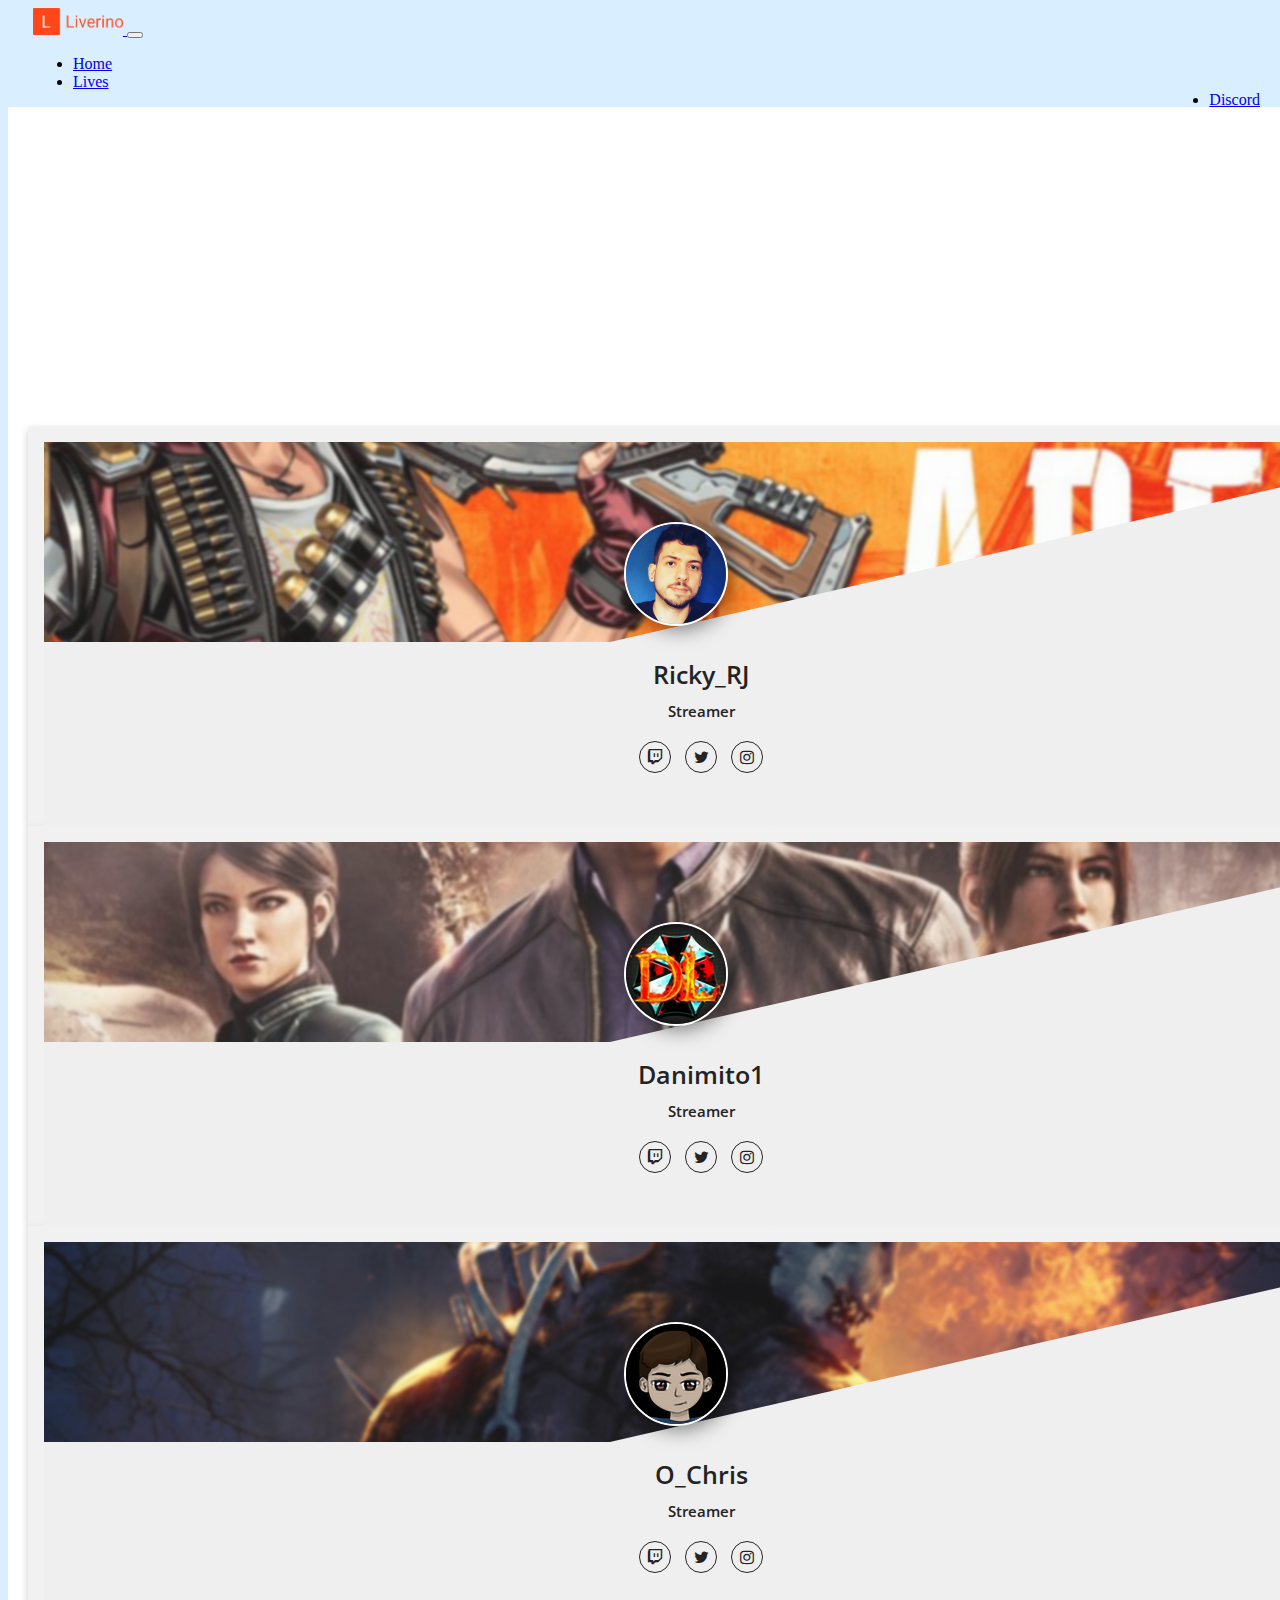
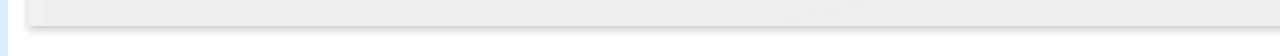
==== lives.html @ bd2f9297 "Live Page Online" ====
<!DOCTYPE html>
<html lang="pt_br" dir="ltr">
  <head>
    <meta name="viewport" content="width=device-width, initial-scale=1.0">
    <meta charset="utf-8">
    <title>Liverino</title>
    <link rel="stylesheet" href="css/estilo.css">
    <link rel="icon" type="image/x-icon" href="img/favicon.png">
    <link href="https://cdn.jsdelivr.net/npm/bootstrap@5.1.3/dist/css/bootstrap.min.css" rel="stylesheet" integrity="sha384-1BmE4kWBq78iYhFldvKuhfTAU6auU8tT94WrHftjDbrCEXSU1oBoqyl2QvZ6jIW3" crossorigin="anonymous">
    <script src="https://cdn.jsdelivr.net/npm/@popperjs/core@2.10.2/dist/umd/popper.min.js" integrity="sha384-7+zCNj/IqJ95wo16oMtfsKbZ9ccEh31eOz1HGyDuCQ6wgnyJNSYdrPa03rtR1zdB" crossorigin="anonymous"></script>
    <script src="https://cdn.jsdelivr.net/npm/bootstrap@5.1.3/dist/js/bootstrap.min.js" integrity="sha384-QJHtvGhmr9XOIpI6YVutG+2QOK9T+ZnN4kzFN1RtK3zEFEIsxhlmWl5/YESvpZ13" crossorigin="anonymous"></script>

  </head>
  <body>
    <nav class="navbar navbar-expand-sm navbar-dark bg-dark fixed-top">
      <div class="container-fluid">
        <a class="navbar-brand" href="#">
          <img src="img/logo.png" alt="Logo" width="90px">
        </a>
        <button class="navbar-toggler" type="button" data-bs-toggler="collapse" data-bs-target="#mynavbar">
          <span class="navbar-toggler-icon"></span>
        </button>
        <div class="collapse navbar-collapse" id="mynavbar">
          <ul class="navbar-nav me-auto">
            <li class="nav-item">
              <a class="nav-link" href="index.html">Home</a>
            </li>
            <li class="nav-item ">
              <a class="nav-link active" href="#">Lives</a>
            </li>
            <li class="nav-item" style="position:absolute;right:20px;">
              <a class="nav-link disabled" href="#">Discord</a>
            </li>
          </ul>
        </div>
      </div>
    </nav>

  <section>
    <div class="row">
      <div class="col-md-4">
    		    <div class="card profile-card-3">
    		        <div class="background-block">
    		            <img src="img/ricky-bg.jpg" alt="profile-sample1" class="background"/>
    		        </div>
    		        <div class="profile-thumb-block">
    		            <img src="img/eu.jpg" alt="profile-image" class="profile"/>
    		        </div>
    		        <div class="card-content">
                    <h2>Ricky_RJ<small>Streamer</small></h3>
                    <div class="icon-block"><a href="https://www.twitch.tv/ricky_rj"><i class="fa fa-twitch"></i></a><a href="https://twitter.com/orickyrj"> <i class="fa fa-twitter"></i></a><a href="https://www.instagram.com/orickyrj/"> <i class="fa fa-instagram"></i></a></div>
                    </div>
                </div>

    		</div>

        <div class="col-md-4">
      		    <div class="card profile-card-3">
      		        <div class="background-block">
      		            <img src="img/danimito-bg.jpg" alt="profile-sample1" class="background"/>
      		        </div>
      		        <div class="profile-thumb-block">
      		            <img src="img/danimito.png" alt="profile-image" class="profile"/>
      		        </div>
      		        <div class="card-content">
                      <h2>Danimito1<small>Streamer</small></h3>
                      <div class="icon-block"><a href="https://www.twitch.tv/danimito1"><i class="fa fa-twitch"></i></a><a href="#"> <i class="fa fa-twitter"></i></a><a href="#"> <i class="fa fa-instagram"></i></a></div>
                      </div>
                  </div>

      		</div>

          <div class="col-md-4">
        		    <div class="card profile-card-3">
        		        <div class="background-block">
        		            <img src="img/chris-bg.jpg" alt="profile-sample1" class="background"/>
        		        </div>
        		        <div class="profile-thumb-block">
        		            <img src="img/chris.png" alt="profile-image" class="profile"/>
        		        </div>
        		        <div class="card-content">
                        <h2>O_Chris<small>Streamer</small></h3>
                        <div class="icon-block"><a href="https://www.twitch.tv/o__chris"><i class="fa fa-twitch"></i></a><a href="#"> <i class="fa fa-twitter"></i></a><a href="#"> <i class="fa fa-instagram"></i></a></div>
                        </div>
                    </div>

        		</div>
    </div>
  </section>



  </body>

</html>
---- css/estilo.css ----
@import url("https://maxcdn.bootstrapcdn.com/font-awesome/4.7.0/css/font-awesome.min.css");
@import url('https://fonts.googleapis.com/css?family=Open+Sans:300,400,600,700');
@import url('https://fonts.googleapis.com/css?family=Libre+Baskerville:400,700');

body{
  max-width: 100%;
  overflow-x: hidden;
  background-color: #D9EFFF;
  font-family: roboto;
}

h1{float:left; width:100%; color:#232323; margin-bottom:30px; font-size: 14px;}
h1 span{font-family: 'Libre Baskerville', serif; display:block; font-size:45px; text-transform:none; margin-bottom:20px; margin-top:30px; font-weight:700}
h1 a{color:#131313; font-weight:bold;}



.navbar-nav{
  margin-left: 25px;
}

.navbar-brand{
  margin-left: 25px;
}

.lives{
  margin-left: 144px;
}

section{
    float:left;
    width:100%;
    background: #fff;  /* fallback for old browsers */
    padding:30px 20px;
    padding-top: 319px;
}

.container{
    margin: 20px;
    width: auto;
    height: 292px;
}

.live-display{
  display: flex;
  align-items: center;
  justify-content: center;
}
.lives1{
  position: absolute;
  width: 450px;
  height: 292px;
  left: 10px;
  top: 319px;
}
.lives2{
  position: absolute;
  width: 450px;
  height: 292px;
  left: 485px;
  top: 319px;
}
.lives3{
  position: absolute;
  width: 450px;
  height: 292px;
  left: 950px;
  top: 319px;
}
.lives4{
  position: absolute;
  width: 450px;
  height: 292px;
  left: 1415px;
  top: 319px;
}

.streamer1{
  position: absolute;
  left: 20px;
  top: 319px;
}
.streamer2{
  position: absolute;
  left: 485px;
  top: 319px;
}
.streamer3{
  position: absolute;
  left: 960px;
  top: 319px;
}
.streamer4{
  position: absolute;
  left: 1415px;
  top: 319px;
}

.streamer5{
  position: absolute;
  left: 20px;
  top: 990px;
}
.streamer6{
  position: absolute;
  left: 485px;
  top: 990px;
}
.streamer7{
  position: absolute;
  left: 960px;
  top: 990px;
}


.titulo{
  position: absolute;
  width: 450px;
  height: 56px;
  left: 20px;
  top: 249px;
  font-weight: bold;
  font-size: 48px;
  line-height: 56px;
  text-align: left;
  color: #3F8EFC;
}

.streamers{
  position: absolute;
  width: 450px;
  height: 198px;

  top: 750px;
}
.cards{
  top: 1274px;
}

.column {
  float: left;
  width: 33.33%;
}

/* Profile card */
.profile-card-3 {
  font-family: 'Open Sans', Arial, sans-serif;
  position: relative;
  float: left;
  overflow: hidden;
  width: 100%;
  text-align: center;
  height:368px;
  border:none;
}
.profile-card-3 .background-block {
    float: left;
    width: 100%;
    height: 200px;
    overflow: hidden;
}
.profile-card-3 .background-block .background {
  width:50%;
  vertical-align: top;
  opacity: 0.9;
  -webkit-filter: blur(0.5px);
  filter: blur(0.5px);
   -webkit-transform: scale(1.8);
  transform: scale(2.8);
}
.profile-card-3 .card-content {
  width: 100%;
  padding: 15px 25px;
  color:#232323;
  float:left;
  background:#efefef;
  height:50%;
  border-radius:0 0 5px 5px;
  position: relative;
  z-index: 9999;
}
.profile-card-3 .card-content::before {
    content: '';
    background: #efefef;
    width: 120%;
    height: 100%;
    left: 11px;
    bottom: 51px;
    position: absolute;
    z-index: -1;
    transform: rotate(-13deg);
}
.profile-card-3 .profile {
  border-radius: 50%;
  position: absolute;
  bottom: 50%;
  left: 50%;
  max-width: 100px;
  opacity: 1;
  box-shadow: 3px 3px 20px rgba(0, 0, 0, 0.5);
  border: 2px solid rgba(255, 255, 255, 1);
  -webkit-transform: translate(-50%, 0%);
  transform: translate(-50%, 0%);
  z-index:99999;
}
.profile-card-3 h2 {
  margin: 0 0 5px;
  font-weight: 600;
  font-size:25px;
}
.profile-card-3 h2 small {
  display: block;
  font-size: 15px;
  margin-top:10px;
}
.profile-card-3 i {
  display: inline-block;
    font-size: 16px;
    color: #232323;
    text-align: center;
    border: 1px solid #232323;
    width: 30px;
    height: 30px;
    line-height: 30px;
    border-radius: 50%;
    margin:0 5px;
}
.profile-card-3 .icon-block{
    float:left;
    width:100%;
    margin-top:15px;
}
.profile-card-3 .icon-block a{
    text-decoration:none;
}
.profile-card-3 i:hover {
  background-color:#232323;
  color:#fff;
  text-decoration:none;
}



/* Clear floats after the columns */
.row:after {
  content: "";
  display: table;
  clear: both;
}

.card {
  box-shadow: 0 4px 8px 0 rgba(0, 0, 0, 0.2); /* this adds the "card" effect */
  padding: 16px;
  text-align: center;
  background-color: #f1f1f1;
}

@media screen and (max-width: 600px) {
  .column {
    width: 100%;
  }
}
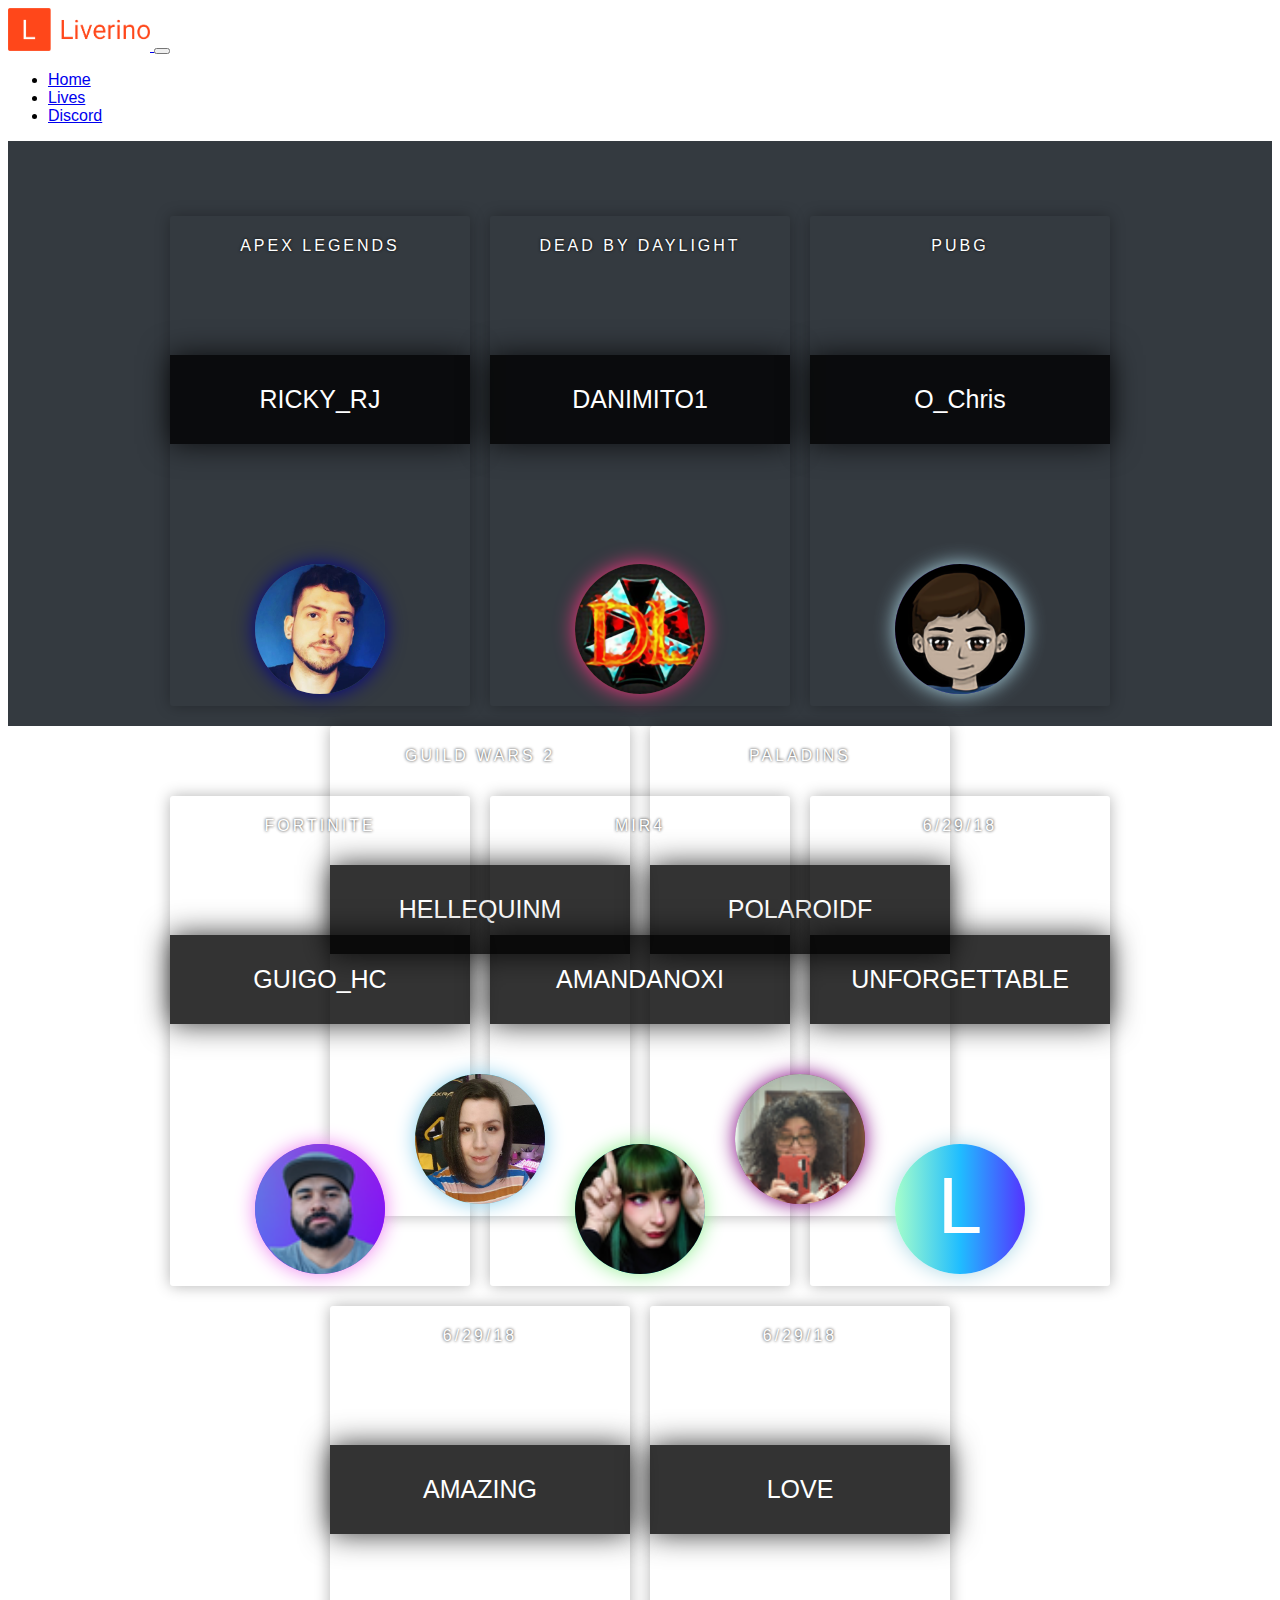
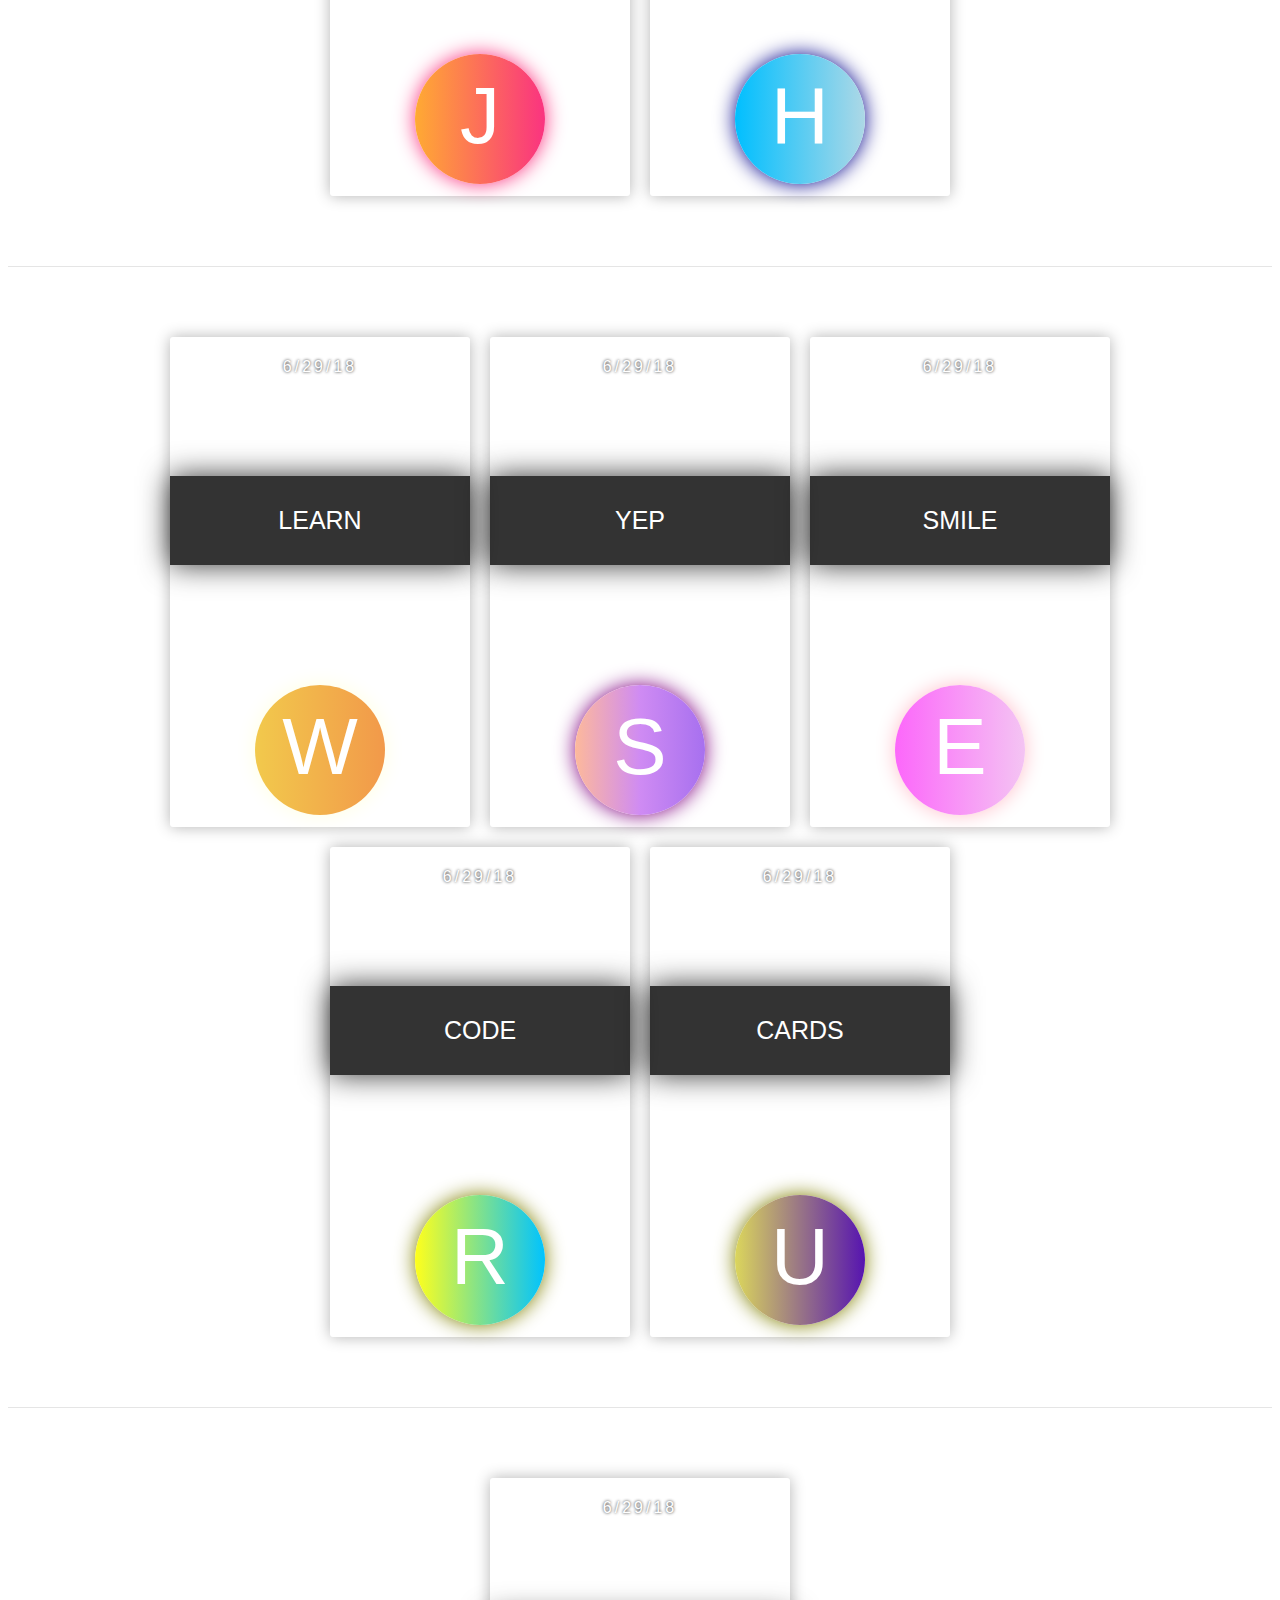
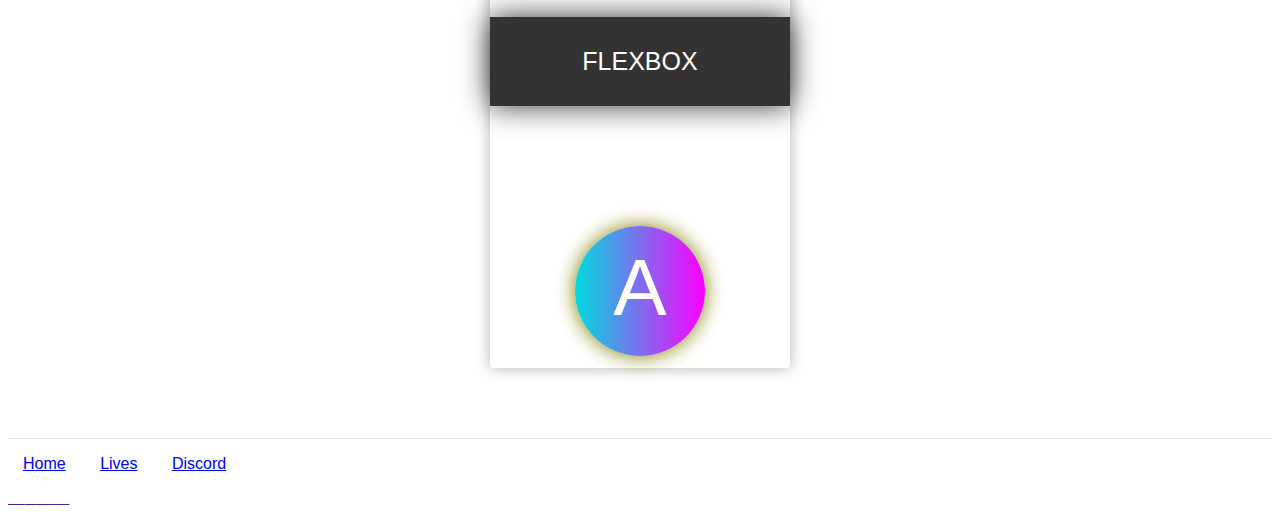
==== commit a06a8492: "Live Page Online" ====
--- a/lives.html
+++ b/lives.html
@@ -1,93 +1,270 @@
 <!DOCTYPE html>
 <html lang="pt_br" dir="ltr">
   <head>
-    <meta name="viewport" content="width=device-width, initial-scale=1.0">
+    <meta name="viewport" content="width=device-width, initial-scale=1, shrink-to-fit=no">
     <meta charset="utf-8">
-    <title>Liverino</title>
+    <link rel="stylesheet" href="https://stackpath.bootstrapcdn.com/bootstrap/4.1.3/css/bootstrap.min.css" integrity="sha384-MCw98/SFnGE8fJT3GXwEOngsV7Zt27NXFoaoApmYm81iuXoPkFOJwJ8ERdknLPMO" crossorigin="anonymous">
+    <link rel="stylesheet" href="https://use.fontawesome.com/releases/v5.3.1/css/all.css" integrity="sha384-mzrmE5qonljUremFsqc01SB46JvROS7bZs3IO2EmfFsd15uHvIt+Y8vEf7N7fWAU" crossorigin="anonymous">
     <link rel="stylesheet" href="css/estilo.css">
     <link rel="icon" type="image/x-icon" href="img/favicon.png">
-    <link href="https://cdn.jsdelivr.net/npm/bootstrap@5.1.3/dist/css/bootstrap.min.css" rel="stylesheet" integrity="sha384-1BmE4kWBq78iYhFldvKuhfTAU6auU8tT94WrHftjDbrCEXSU1oBoqyl2QvZ6jIW3" crossorigin="anonymous">
-    <script src="https://cdn.jsdelivr.net/npm/@popperjs/core@2.10.2/dist/umd/popper.min.js" integrity="sha384-7+zCNj/IqJ95wo16oMtfsKbZ9ccEh31eOz1HGyDuCQ6wgnyJNSYdrPa03rtR1zdB" crossorigin="anonymous"></script>
-    <script src="https://cdn.jsdelivr.net/npm/bootstrap@5.1.3/dist/js/bootstrap.min.js" integrity="sha384-QJHtvGhmr9XOIpI6YVutG+2QOK9T+ZnN4kzFN1RtK3zEFEIsxhlmWl5/YESvpZ13" crossorigin="anonymous"></script>
+    <title>Liverino - Lives</title>
 
   </head>
   <body>
-    <nav class="navbar navbar-expand-sm navbar-dark bg-dark fixed-top">
-      <div class="container-fluid">
-        <a class="navbar-brand" href="#">
-          <img src="img/logo.png" alt="Logo" width="90px">
-        </a>
-        <button class="navbar-toggler" type="button" data-bs-toggler="collapse" data-bs-target="#mynavbar">
-          <span class="navbar-toggler-icon"></span>
-        </button>
-        <div class="collapse navbar-collapse" id="mynavbar">
-          <ul class="navbar-nav me-auto">
-            <li class="nav-item">
-              <a class="nav-link" href="index.html">Home</a>
-            </li>
-            <li class="nav-item ">
-              <a class="nav-link active" href="#">Lives</a>
-            </li>
-            <li class="nav-item" style="position:absolute;right:20px;">
-              <a class="nav-link disabled" href="#">Discord</a>
-            </li>
-          </ul>
-        </div>
-      </div>
-    </nav>
-
-  <section>
-    <div class="row">
-      <div class="col-md-4">
-    		    <div class="card profile-card-3">
-    		        <div class="background-block">
-    		            <img src="img/ricky-bg.jpg" alt="profile-sample1" class="background"/>
-    		        </div>
-    		        <div class="profile-thumb-block">
-    		            <img src="img/eu.jpg" alt="profile-image" class="profile"/>
-    		        </div>
-    		        <div class="card-content">
-                    <h2>Ricky_RJ<small>Streamer</small></h3>
-                    <div class="icon-block"><a href="https://www.twitch.tv/ricky_rj"><i class="fa fa-twitch"></i></a><a href="https://twitter.com/orickyrj"> <i class="fa fa-twitter"></i></a><a href="https://www.instagram.com/orickyrj/"> <i class="fa fa-instagram"></i></a></div>
-                    </div>
-                </div>
-
-    		</div>
-
-        <div class="col-md-4">
-      		    <div class="card profile-card-3">
-      		        <div class="background-block">
-      		            <img src="img/danimito-bg.jpg" alt="profile-sample1" class="background"/>
-      		        </div>
-      		        <div class="profile-thumb-block">
-      		            <img src="img/danimito.png" alt="profile-image" class="profile"/>
-      		        </div>
-      		        <div class="card-content">
-                      <h2>Danimito1<small>Streamer</small></h3>
-                      <div class="icon-block"><a href="https://www.twitch.tv/danimito1"><i class="fa fa-twitch"></i></a><a href="#"> <i class="fa fa-twitter"></i></a><a href="#"> <i class="fa fa-instagram"></i></a></div>
-                      </div>
-                  </div>
-
-      		</div>
-
-          <div class="col-md-4">
-        		    <div class="card profile-card-3">
-        		        <div class="background-block">
-        		            <img src="img/chris-bg.jpg" alt="profile-sample1" class="background"/>
-        		        </div>
-        		        <div class="profile-thumb-block">
-        		            <img src="img/chris.png" alt="profile-image" class="profile"/>
-        		        </div>
-        		        <div class="card-content">
-                        <h2>O_Chris<small>Streamer</small></h3>
-                        <div class="icon-block"><a href="https://www.twitch.tv/o__chris"><i class="fa fa-twitch"></i></a><a href="#"> <i class="fa fa-twitter"></i></a><a href="#"> <i class="fa fa-instagram"></i></a></div>
-                        </div>
-                    </div>
-
-        		</div>
-    </div>
-  </section>
-
+    <header> <!-- inicio Cabecalho -->
+      <nav class="navbar navbar-expand-sm navbar-dark bg-dark fixed-top">
+        <div class="container">
+          <a class="navbar-brand" href="#">
+            <img src="img/logo.png" alt="Logo" width="142">
+          </a>
+
+          <button class="navbar-toggler" data-toggle="collapse" data-target="#mynavbar">
+            <span class="navbar-toggler-icon"></span>
+          </button>
+
+          <div class="collapse navbar-collapse" id="mynavbar">
+            <ul class="navbar-nav ml-auto">
+              <li class="nav-item">
+                <a class="nav-link" href="index.html">Home</a>
+              </li>
+              <li class="nav-item ">
+                <a class="nav-link active" href="lives.html">Lives</a>
+              </li>
+              <li class="nav-item">
+                <a class="btn btn-outline-light ml-4" href="https://discord.gg/n5wk9xw">Discord</a>
+              </li>
+            </ul>
+          </div>
+        </div>
+      </nav>
+    </header> <!--/fim Cabecalho -->
+
+    <section id="home"> <!--Inicio da seção home-->
+      <div class="conatiner">
+        <div class="wrap">
+
+        	<div class="box one">
+        		<div class="date">
+        			<h4>APEX LEGENDS</h4>
+        		</div>
+        		<h1>RICKY_RJ</h1>
+        		<div class="poster p1">
+              <a href="https://www.twitch.tv/ricky_rj" class="stretched-link">
+                <img src="img/eu.jpg" alt="">
+              </a>
+        		</div>
+        	</div>
+
+        	<div class="box two">
+        		<div class="date">
+        			<h4>DEAD BY DAYLIGHT</h4>
+        		</div>
+        		<H1>DANIMITO1</H1>
+        		<div class="poster p2">
+              <a href="#" class="stretched-link">
+                <img src="img/danimito.png" alt="">
+              </a>
+        		</div>
+        	</div>
+
+        	<div class="box three">
+        		<div class="date">
+        			<h4>PUBG</h4>
+        		</div>
+        		<h1>O_Chris</h1>
+        		<div class="poster p3">
+              <a href="#" class="stretched-link">
+                <img src="img/chris.png" alt="">
+              </a>
+        		</div>
+        	</div>
+
+        	<div class="box five">
+        		<div class="date">
+        			<h4>GUILD WARS 2</h4>
+        		</div>
+        		<h1>HELLEQUINM</h1>
+        		<div class="poster p4">
+              <a href="#" class="stretched-link">
+                <img src="img/helle.jpg" alt="">
+              </a>
+        		</div>
+        	</div>
+
+        	<div class="box six">
+        		<div class="date">
+        			<h4>PALADINS</h4>
+        		</div>
+        		<h1>POLAROIDF</h1>
+        		<div class="poster p5">
+              <a href="https://www.twitch.tv/polaroidf" class="stretched-link">
+                <img src="img/polar.png" alt="">
+              </a>
+        		</div>
+        	</div>
+        </div>
+      </div>
+    </section> <!--Fim da seção home-->
+
+    <section class="caixa"> <!--Inicio da seção mais streamers-->
+      <div class="container">
+        <div class="wrap">
+          <div class="box seven">
+        		<div class="date">
+        			<h4>FORTINITE</h4>
+        		</div>
+        		<h1>GUIGO_HC</h1>
+        		<div class="poster p6">
+              <a href="#" class="stretched-link">
+                <img src="img/guigo.png" alt="">
+              </a>
+        		</div>
+        	</div>
+
+        	<div class="box eight">
+        		<div class="date">
+        			<h4>MIR4</h4>
+        		</div>
+        		<h1>AMANDANOXI</h1>
+        		<div class="poster p7">
+              <a href="#" class="stretched-link">
+                <img src="img/nox.png" alt="">
+              </a>
+        		</div>
+        	</div>
+
+        	<div class="box nine">
+        		<div class="date">
+        			<h4>6/29/18</h4>
+        		</div>
+        		<h1>UNFORGETTABLE</h1>
+        		<div class="poster p8">
+        			<h4>L</h4>
+        		</div>
+        	</div>
+
+        	<div class="box ten">
+        		<div class="date">
+        			<h4>6/29/18</h4>
+        		</div>
+        		<h1>AMAZING</h1>
+        		<div class="poster p9">
+        			<h4>J</h4>
+        		</div>
+        	</div>
+
+        	<div class="box eleven">
+        		<div class="date">
+        			<h4>6/29/18</h4>
+        		</div>
+        		<h1>LOVE</h1>
+        		<div class="poster p10">
+        			<h4>H</h4>
+        		</div>
+        	</div>
+        </div>
+      </div>
+    </section> <!--Fim da seção mais streamers-->
+
+    <section class="caixa"> <!--Inicio da seção mais streamers 2-->
+      <div class="container">
+        <div class="wrap">
+          <div class="box tlv">
+              <div class="date">
+                <h4>6/29/18</h4>
+              </div>
+              <h1>LEARN</h1>
+              <div class="poster p11">
+                <h4>W</h4>
+              </div>
+            </div>
+
+            <div class="box thirteen">
+              <div class="date">
+                <h4>6/29/18</h4>
+              </div>
+              <h1>YEP</h1>
+              <div class="poster p12">
+                <h4>S</h4>
+              </div>
+            </div>
+
+            <div class="box ftn">
+              <div class="date">
+                <h4>6/29/18</h4>
+              </div>
+              <h1>SMILE</h1>
+              <div class="poster p13">
+                <h4>E</h4>
+              </div>
+            </div>
+
+            <div class="box fith">
+              <div class="date">
+                <h4>6/29/18</h4>
+              </div>
+              <h1>CODE</h1>
+              <div class="poster p14">
+                <h4>R</h4>
+              </div>
+            </div>
+
+            <div class="box sith">
+              <div class="date">
+                <h4>6/29/18</h4>
+              </div>
+              <h1>CARDS</h1>
+              <div class="poster p15">
+                <h4>U</h4>
+              </div>
+            </div>
+        </div>
+      </div>
+    </section> <!--Fim da seção mais streamers 2-->
+
+    <section class="caixa">
+      <div class="container">
+        <div class="wrap">
+          <div class="box sevth">
+        		<div class="date">
+        			<h4>6/29/18</h4>
+        		</div>
+        		<h1>FLEXBOX</h1>
+        		<div class="poster p16">
+        			<h4>A</h4>
+        		</div>
+        	</div>
+        </div>
+      </div>
+    </section>
+
+    <footer class="mt-4 mb-4">
+      <div class="container">
+        <div class="row">
+          <div class="col-md-8">
+            <p>
+              <a href="#">Home</a>
+              <a href="#">Lives</a>
+              <a href="#">Discord</a>
+            </p>
+          </div>
+          <div class="col-md-4 d-flex justify-content-end">
+            <a href="" class="btn btn-outline-dark">
+              <i class="fab fa-facebook"></i>
+            </a>
+            <a href="" class="btn btn-outline-dark ml-2">
+              <i class="fab fa-twitter"></i>
+            </a>
+            <a href="" class="btn btn-outline-dark ml-2">
+              <i class="fab fa-instagram"></i>
+            </a>
+            <a href="" class="btn btn-outline-dark ml-2">
+              <i class="fab fa-youtube"></i>
+            </a>
+          </div>
+        </div>
+      </div>
+    </footer>
 
 
   </body>
--- a/css/estilo.css
+++ b/css/estilo.css
@@ -4,259 +4,401 @@
 
 body{
   max-width: 100%;
-  overflow-x: hidden;
-  background-color: #D9EFFF;
-  font-family: roboto;
-}
-
-h1{float:left; width:100%; color:#232323; margin-bottom:30px; font-size: 14px;}
-h1 span{font-family: 'Libre Baskerville', serif; display:block; font-size:45px; text-transform:none; margin-bottom:20px; margin-top:30px; font-weight:700}
-h1 a{color:#131313; font-weight:bold;}
-
-
-
-.navbar-nav{
-  margin-left: 25px;
-}
-
-.navbar-brand{
-  margin-left: 25px;
-}
-
-.lives{
-  margin-left: 144px;
-}
-
-section{
-    float:left;
-    width:100%;
-    background: #fff;  /* fallback for old browsers */
-    padding:30px 20px;
-    padding-top: 319px;
-}
-
-.container{
-    margin: 20px;
-    width: auto;
-    height: 292px;
-}
-
-.live-display{
-  display: flex;
-  align-items: center;
-  justify-content: center;
-}
-.lives1{
-  position: absolute;
-  width: 450px;
-  height: 292px;
-  left: 10px;
-  top: 319px;
-}
-.lives2{
-  position: absolute;
-  width: 450px;
-  height: 292px;
-  left: 485px;
-  top: 319px;
-}
-.lives3{
-  position: absolute;
-  width: 450px;
-  height: 292px;
-  left: 950px;
-  top: 319px;
-}
-.lives4{
-  position: absolute;
-  width: 450px;
-  height: 292px;
-  left: 1415px;
-  top: 319px;
-}
-
-.streamer1{
-  position: absolute;
-  left: 20px;
-  top: 319px;
-}
-.streamer2{
-  position: absolute;
-  left: 485px;
-  top: 319px;
-}
-.streamer3{
-  position: absolute;
-  left: 960px;
-  top: 319px;
-}
-.streamer4{
-  position: absolute;
-  left: 1415px;
-  top: 319px;
-}
-
-.streamer5{
-  position: absolute;
-  left: 20px;
-  top: 990px;
-}
-.streamer6{
-  position: absolute;
-  left: 485px;
-  top: 990px;
-}
-.streamer7{
-  position: absolute;
-  left: 960px;
-  top: 990px;
-}
-
-
-.titulo{
-  position: absolute;
-  width: 450px;
-  height: 56px;
-  left: 20px;
-  top: 249px;
-  font-weight: bold;
-  font-size: 48px;
-  line-height: 56px;
-  text-align: left;
-  color: #3F8EFC;
-}
-
-.streamers{
-  position: absolute;
-  width: 450px;
-  height: 198px;
-
-  top: 750px;
-}
-.cards{
-  top: 1274px;
-}
-
-.column {
-  float: left;
-  width: 33.33%;
-}
-
-/* Profile card */
-.profile-card-3 {
-  font-family: 'Open Sans', Arial, sans-serif;
-  position: relative;
-  float: left;
-  overflow: hidden;
-  width: 100%;
-  text-align: center;
-  height:368px;
-  border:none;
-}
-.profile-card-3 .background-block {
-    float: left;
-    width: 100%;
-    height: 200px;
-    overflow: hidden;
-}
-.profile-card-3 .background-block .background {
-  width:50%;
-  vertical-align: top;
-  opacity: 0.9;
-  -webkit-filter: blur(0.5px);
-  filter: blur(0.5px);
-   -webkit-transform: scale(1.8);
-  transform: scale(2.8);
-}
-.profile-card-3 .card-content {
-  width: 100%;
-  padding: 15px 25px;
-  color:#232323;
-  float:left;
-  background:#efefef;
-  height:50%;
-  border-radius:0 0 5px 5px;
-  position: relative;
-  z-index: 9999;
-}
-.profile-card-3 .card-content::before {
-    content: '';
-    background: #efefef;
-    width: 120%;
-    height: 100%;
-    left: 11px;
-    bottom: 51px;
-    position: absolute;
-    z-index: -1;
-    transform: rotate(-13deg);
-}
-.profile-card-3 .profile {
-  border-radius: 50%;
-  position: absolute;
-  bottom: 50%;
-  left: 50%;
-  max-width: 100px;
-  opacity: 1;
-  box-shadow: 3px 3px 20px rgba(0, 0, 0, 0.5);
-  border: 2px solid rgba(255, 255, 255, 1);
-  -webkit-transform: translate(-50%, 0%);
-  transform: translate(-50%, 0%);
-  z-index:99999;
-}
-.profile-card-3 h2 {
-  margin: 0 0 5px;
-  font-weight: 600;
-  font-size:25px;
-}
-.profile-card-3 h2 small {
-  display: block;
-  font-size: 15px;
-  margin-top:10px;
-}
-.profile-card-3 i {
-  display: inline-block;
-    font-size: 16px;
-    color: #232323;
-    text-align: center;
-    border: 1px solid #232323;
-    width: 30px;
-    height: 30px;
-    line-height: 30px;
-    border-radius: 50%;
-    margin:0 5px;
-}
-.profile-card-3 .icon-block{
-    float:left;
-    width:100%;
-    margin-top:15px;
-}
-.profile-card-3 .icon-block a{
-    text-decoration:none;
-}
-.profile-card-3 i:hover {
-  background-color:#232323;
-  color:#fff;
-  text-decoration:none;
-}
-
-
-
-/* Clear floats after the columns */
-.row:after {
-  content: "";
-  display: table;
-  clear: both;
-}
-
-.card {
-  box-shadow: 0 4px 8px 0 rgba(0, 0, 0, 0.2); /* this adds the "card" effect */
-  padding: 16px;
-  text-align: center;
-  background-color: #f1f1f1;
-}
-
-@media screen and (max-width: 600px) {
-  .column {
-    width: 100%;
-  }
-}
+  background-color: #ffff;
+  font-family: 'Roboto', sans-serif;
+}
+
+#home{
+  background: #343A40ff;
+	color: white;
+  padding-top: 65px;
+  padding-bottom: 20px;
+}
+
+.caixa {
+	padding: 60px 0;
+	border-bottom: 1px solid #e5e5e5;
+}
+
+footer p a {
+	margin: 5px 15px;
+}
+
+.conatiner {
+	width: 100%;
+	height: 500px;
+}
+.wrap {
+	display: -webkit-box;
+	display: -ms-flexbox;
+	display: flex;
+	-ms-flex-wrap: wrap;
+	    flex-wrap: wrap;
+	-webkit-box-pack: center;
+	    -ms-flex-pack: center;
+	        justify-content: center;
+	-webkit-box-align: center;
+	    -ms-flex-align: center;
+	        align-items: center;
+	-webkit-box-orient: horizontal;
+	-webkit-box-direction: normal;
+	    -ms-flex-direction: row;
+	        flex-direction: row;
+}
+
+.box {
+	margin: 10px;
+	width: 300px;
+	height: 490px;
+	text-align: center;
+	border-radius: 3px;
+	-webkit-transition: 200ms ease-in-out;
+	-o-transition: 200ms ease-in-out;
+	transition: 200ms ease-in-out;
+	-webkit-box-shadow: 0 0 15px rgba(0,0,0,0.3);
+	        box-shadow: 0 0 15px rgba(0,0,0,0.3);
+}
+.box:hover {
+	margin-bottom: -10px;
+	-webkit-box-shadow: 0 0 5px rgba(0,0,0,0.7);
+	        box-shadow: 0 0 5px rgba(0,0,0,0.7);
+}
+.box h1 {
+	color: #fff;
+	padding: 30px;
+	margin-top: 100px;
+	text-align: center;
+	font-weight: 100;
+	font-size: 25px;
+	background: rgba(0,0,0,0.8);
+	-webkit-box-shadow: 0 0 30px rgba(0,0,0,0.7);
+	        box-shadow: 0 0 30px rgba(0,0,0,0.8);
+}
+
+.date h4 {
+	color: #fff;
+	font-weight: 300;
+	text-align: center;
+	letter-spacing: 3px;
+	text-shadow: 0 0 3px rgba(0,0,0,0.9);
+}
+.poster {
+	width: 130px;
+	height:130px;
+	margin: 120px auto;
+	position: relative;
+	border-radius: 100px;
+}
+.poster h4 {
+	top: 16px;
+	color: #fff;
+	position: relative;
+	font-size: 80px;
+	text-align: center;
+	font-weight: 100;
+}
+
+.poster img{
+  border-radius: 100px;
+  width: 130px;
+}
+.one {
+	background: url('https://source.unsplash.com/user/rickyrj/900x92');
+	background-repeat: no-repeat;
+	background-size: cover;
+	background-position: center;
+}
+
+.two {
+	background: url('https://source.unsplash.com/user/rickyrj/820x900');
+	background-repeat: no-repeat;
+	background-size: cover;
+	background-position: center;
+}
+.three {
+	background: url('https://source.unsplash.com/user/rickyrj/500x500');
+	background-repeat: no-repeat;
+	background-size: cover;
+	background-position: center;
+}
+
+.five {
+	background: url('https://source.unsplash.com/user/rickyrj/550x520');
+	background-repeat: no-repeat;
+	background-size: cover;
+	background-position: center;
+}
+.six {
+	background: url('https://source.unsplash.com/user/rickyrj/660x630');
+	background-repeat: no-repeat;
+	background-size: cover;
+	background-position: center;
+}
+.seven {
+	background: url('https://source.unsplash.com/user/rickyrj/700x770');
+	background-repeat: no-repeat;
+	background-size: cover;
+	background-position: center;
+}
+.eight {
+	background: url('https://source.unsplash.com/user/rickyrj/880x820');
+	background-repeat: no-repeat;
+	background-size: cover;
+	background-position: center;
+}
+.nine {
+	background: url('https://source.unsplash.com/user/rickyrj/898x820');
+	background-repeat: no-repeat;
+	background-size: cover;
+	background-position: center;
+}
+.ten {
+	background: url('https://source.unsplash.com/user/rickyrj/8998x920');
+	background-repeat: no-repeat;
+	background-size: cover;
+	background-position: center;
+}
+.eleven {
+	background: url('https://source.unsplash.com/user/rickyrj/898x960');
+	background-repeat: no-repeat;
+	background-size: cover;
+	background-position: center;
+}
+
+.tlv {
+	background: url('https://source.unsplash.com/user/rickyrj/999x888');
+	background-repeat: no-repeat;
+	background-size: cover;
+	background-position: center;
+}
+
+.thirteen {
+	background: url('https://source.unsplash.com/user/rickyrj/1000x777');
+	background-repeat: no-repeat;
+	background-size: cover;
+	background-position: center;
+}
+
+.ftn {
+	background: url('https://source.unsplash.com/user/rickyrj/2000x777');
+	background-repeat: no-repeat;
+	background-size: cover;
+	background-position: center;
+}
+
+.fith {
+	background: url('https://source.unsplash.com/user/rickyrj/2000x1000');
+	background-repeat: no-repeat;
+	background-size: cover;
+	background-position: center;
+}
+.sith {
+	background: url('https://source.unsplash.com/user/rickyrj/3000x1000');
+	background-repeat: no-repeat;
+	background-size: cover;
+	background-position: center;
+}
+
+.sevth {
+	background: url('https://source.unsplash.com/user/rickyrj/9000x9000');
+	background-repeat: no-repeat;
+	background-size: cover;
+	background-position: center;
+}
+
+/* POSTER*/
+.p1 {
+	background: #2b5876;  /* fallback for old browsers */
+	background: -webkit-linear-gradient(to right, #4e4376, #2b5876);  /* Chrome 10-25, Safari 5.1-6 */
+	background: -webkit-gradient(linear, left top, right top, from(#4e4376), to(#2b5876));
+	background: -webkit-linear-gradient(left, #4e4376, #2b5876);
+	background: -o-linear-gradient(left, #4e4376, #2b5876);
+	background: linear-gradient(to right, #4e4376, #2b5876); /* W3C, IE 10+/ Edge, Firefox 16+, Chrome 26+, Opera 12+, Safari 7+ */
+	-webkit-box-shadow: 0 0 20px darkblue;
+	        box-shadow: 0 0 20px darkblue;
+}
+
+.p2 {
+	background: #f857a6;  /* fallback for old browsers */
+	background: -webkit-linear-gradient(to right, #ff5858, #f857a6);  /* Chrome 10-25, Safari 5.1-6 */
+	background: -webkit-gradient(linear, left top, right top, from(#ff5858), to(#f857a6));
+	background: -webkit-linear-gradient(left, #ff5858, #f857a6);
+	background: -o-linear-gradient(left, #ff5858, #f857a6);
+	background: linear-gradient(to right, #ff5858, #f857a6); /* W3C, IE 10+/ Edge, Firefox 16+, Chrome 26+, Opera 12+, Safari 7+ */
+	-webkit-box-shadow: 0 0 20px #fa3380;
+	        box-shadow: 0 0 20px #fa3380;
+}
+
+.p3 {
+	background: #4776E6;  /* fallback for old browsers */
+	background: -webkit-linear-gradient(to right, #8E54E9, #4776E6);  /* Chrome 10-25, Safari 5.1-6 */
+	background: -webkit-gradient(linear, left top, right top, from(#8E54E9), to(#4776E6));
+	background: -webkit-linear-gradient(left, #8E54E9, #4776E6);
+	background: -o-linear-gradient(left, #8E54E9, #4776E6);
+	background: linear-gradient(to right, #8E54E9, #4776E6); /* W3C, IE 10+/ Edge, Firefox 16+, Chrome 26+, Opera 12+, Safari 7+ */
+	-webkit-box-shadow: 0 0 20px lightblue;
+	        box-shadow: 0 0 20px lightblue;
+}
+
+.p4 {
+	background: #1FA2FF;  /* fallback for old browsers */
+	background: -webkit-linear-gradient(to right, #A6FFCB, #12D8FA, #1FA2FF);  /* Chrome 10-25, Safari 5.1-6 */
+	background: -webkit-gradient(linear, left top, right top, from(#A6FFCB), color-stop(#12D8FA), to(#1FA2FF));
+	background: -webkit-linear-gradient(left, #A6FFCB, #12D8FA, #1FA2FF);
+	background: -o-linear-gradient(left, #A6FFCB, #12D8FA, #1FA2FF);
+	background: linear-gradient(to right, #A6FFCB, #12D8FA, #1FA2FF); /* W3C, IE 10+/ Edge, Firefox 16+, Chrome 26+, Opera 12+, Safari 7+ */
+	-webkit-box-shadow: 0 0 20px skyblue;
+	        box-shadow: 0 0 20px skyblue;
+}
+
+
+.p5 {
+	background: #AA076B;  /* fallback for old browsers */
+	background: -webkit-linear-gradient(to right, #61045F, #AA076B);  /* Chrome 10-25, Safari 5.1-6 */
+	background: -webkit-gradient(linear, left top, right top, from(#61045F), to(#AA076B));
+	background: -webkit-linear-gradient(left, #61045F, #AA076B);
+	background: -o-linear-gradient(left, #61045F, #AA076B);
+	background: linear-gradient(to right, #61045F, #AA076B); /* W3C, IE 10+/ Edge, Firefox 16+, Chrome 26+, Opera 12+, Safari 7+ */
+	-webkit-box-shadow: 0 0 20px purple;
+	        box-shadow: 0 0 20px purple;
+}
+
+.p6 {
+	background: #DA22FF;  /* fallback for old browsers */
+	background: -webkit-linear-gradient(to right, #9733EE, #DA22FF);  /* Chrome 10-25, Safari 5.1-6 */
+	background: -webkit-gradient(linear, left top, right top, from(#9733EE), to(#DA22FF));
+	background: -webkit-linear-gradient(left, #9733EE, #DA22FF);
+	background: -o-linear-gradient(left, #9733EE, #DA22FF);
+	background: linear-gradient(to right, #9733EE, #DA22FF); /* W3C, IE 10+/ Edge, Firefox 16+, Chrome 26+, Opera 12+, Safari 7+ */
+	-webkit-box-shadow: 0 0 20px violet;
+	        box-shadow: 0 0 20px violet;
+}
+
+.p7 {
+	background: #02AAB0;  /* fallback for old browsers */
+	background: -webkit-linear-gradient(to right, #00CDAC, #02AAB0);  /* Chrome 10-25, Safari 5.1-6 */
+	background: -webkit-gradient(linear, left top, right top, from(#00CDAC), to(#02AAB0));
+	background: -webkit-linear-gradient(left, #00CDAC, #02AAB0);
+	background: -o-linear-gradient(left, #00CDAC, #02AAB0);
+	background: linear-gradient(to right, #00CDAC, #02AAB0); /* W3C, IE 10+/ Edge, Firefox 16+, Chrome 26+, Opera 12+, Safari 7+ */
+	-webkit-box-shadow: 0 0 20px lightgreen;
+	        box-shadow: 0 0 20px lightgreen;
+}
+.p8 {
+	background: #5433FF;  /* fallback for old browsers */
+	background: -webkit-linear-gradient(to right, #A5FECB, #20BDFF, #5433FF);  /* Chrome 10-25, Safari 5.1-6 */
+	background: -webkit-gradient(linear, left top, right top, from(#A5FECB), color-stop(#20BDFF), to(#5433FF));
+	background: -webkit-linear-gradient(left, #A5FECB, #20BDFF, #5433FF);
+	background: -o-linear-gradient(left, #A5FECB, #20BDFF, #5433FF);
+	background: linear-gradient(to right, #A5FECB, #20BDFF, #5433FF); /* W3C, IE 10+/ Edge, Firefox 16+, Chrome 26+, Opera 12+, Safari 7+ */
+	-webkit-box-shadow: 0 0 20px lightblue;
+	        box-shadow: 0 0 20px lightblue;
+}
+.p9 {
+	background: #2b5876;  /* fallback for old browsers */
+	background: -webkit-linear-gradient(to right, #fa3, #fa3380);  /* Chrome 10-25, Safari 5.1-6 */
+	background: -webkit-gradient(linear, left top, right top, from(#fa3), to(#fa3380));
+	background: -webkit-linear-gradient(left, #fa3, #fa3380);
+	background: -o-linear-gradient(left, #fa3, #fa3380);
+	background: linear-gradient(to right, #fa3, #fa3380); /* W3C, IE 10+/ Edge, Firefox 16+, Chrome 26+, Opera 12+, Safari 7+ */
+	-webkit-box-shadow: 0 0 20px #fa3380;
+	        box-shadow: 0 0 20px #fa3380;
+}
+
+.p10 {
+	background: #2b5876;  /* fallback for old browsers */
+	background: -webkit-linear-gradient(to right, deepskyblue, lightblue);  /* Chrome 10-25, Safari 5.1-6 */
+	background: -webkit-gradient(linear, left top, right top, from(deepskyblue), to(lightblue));
+	background: -webkit-linear-gradient(left, deepskyblue, lightblue);
+	background: -o-linear-gradient(left, deepskyblue, lightblue);
+	background: linear-gradient(to right, deepskyblue, lightblue); /* W3C, IE 10+/ Edge, Firefox 16+, Chrome 26+, Opera 12+, Safari 7+ */
+	-webkit-box-shadow: 0 0 20px darkblue;
+	        box-shadow: 0 0 20px darkblue;
+}
+
+.p11 {
+	background: #F2994A;  /* fallback for old browsers */
+	background: -webkit-linear-gradient(to right, #F2C94C, #F2994A);  /* Chrome 10-25, Safari 5.1-6 */
+	background: -webkit-gradient(linear, left top, right top, from(#F2C94C), to(#F2994A));
+	background: -webkit-linear-gradient(left, #F2C94C, #F2994A);
+	background: -o-linear-gradient(left, #F2C94C, #F2994A);
+	background: linear-gradient(to right, #F2C94C, #F2994A); /* W3C, IE 10+/ Edge, Firefox 16+, Chrome 26+, Opera 12+, Safari 7+ */
+	-webkit-box-shadow: 0 0 20px lightyellow;
+	        box-shadow: 0 0 20px lightyellow;
+}
+
+.p12 {
+	background: #A770EF;  /* fallback for old browsers */
+	background: -webkit-linear-gradient(to right, #FDB99B, #CF8BF3, #A770EF);  /* Chrome 10-25, Safari 5.1-6 */
+	background: -webkit-gradient(linear, left top, right top, from(#FDB99B), color-stop(#CF8BF3), to(#A770EF));
+	background: -webkit-linear-gradient(left, #FDB99B, #CF8BF3, #A770EF);
+	background: -o-linear-gradient(left, #FDB99B, #CF8BF3, #A770EF);
+	background: linear-gradient(to right, #FDB99B, #CF8BF3, #A770EF); /* W3C, IE 10+/ Edge, Firefox 16+, Chrome 26+, Opera 12+, Safari 7+ */
+	-webkit-box-shadow: 0 0 20px purple;
+	        box-shadow: 0 0 20px purple;
+}
+
+.p13 {
+	background: #f4c4f3;  /* fallback for old browsers */
+	background: -webkit-linear-gradient(to right, #fc67fa, #f4c4f3);  /* Chrome 10-25, Safari 5.1-6 */
+	background: -webkit-gradient(linear, left top, right top, from(#fc67fa), to(#f4c4f3));
+	background: -webkit-linear-gradient(left, #fc67fa, #f4c4f3);
+	background: -o-linear-gradient(left, #fc67fa, #f4c4f3);
+	background: linear-gradient(to right, #fc67fa, #f4c4f3); /* W3C, IE 10+/ Edge, Firefox 16+, Chrome 26+, Opera 12+, Safari 7+ */
+	-webkit-box-shadow: 0 0 20px pink;
+	        box-shadow: 0 0 20px pink;
+}
+.p14 {
+	background: #00c3ff;  /* fallback for old browsers */
+	background: -webkit-linear-gradient(to right, #ffff1c, #00c3ff);  /* Chrome 10-25, Safari 5.1-6 */
+	background: -webkit-gradient(linear, left top, right top, from(#ffff1c), to(#00c3ff));
+	background: -webkit-linear-gradient(left, #ffff1c, #00c3ff);
+	background: -o-linear-gradient(left, #ffff1c, #00c3ff);
+	background: linear-gradient(to right, #ffff1c, #00c3ff); /* W3C, IE 10+/ Edge, Firefox 16+, Chrome 26+, Opera 12+, Safari 7+ */
+	-webkit-box-shadow: 0 0 20px olive;
+	        box-shadow: 0 0 20px olive;
+}
+.p15 {
+	background: #5614B0;  /* fallback for old browsers */
+	background: -webkit-linear-gradient(to right, #DBD65C, #5614B0);  /* Chrome 10-25, Safari 5.1-6 */
+	background: -webkit-gradient(linear, left top, right top, from(#DBD65C), to(#5614B0));
+	background: -webkit-linear-gradient(left, #DBD65C, #5614B0);
+	background: -o-linear-gradient(left, #DBD65C, #5614B0);
+	background: linear-gradient(to right, #DBD65C, #5614B0); /* W3C, IE 10+/ Edge, Firefox 16+, Chrome 26+, Opera 12+, Safari 7+ */
+	-webkit-box-shadow: 0 0 20px olive;
+	        box-shadow: 0 0 20px olive;
+}
+
+.p16 {
+	background: #fc00ff;  /* fallback for old browsers */
+	background: -webkit-linear-gradient(to right, #00dbde, #fc00ff);  /* Chrome 10-25, Safari 5.1-6 */
+	background: -webkit-gradient(linear, left top, right top, from(#00dbde), to(#fc00ff));
+	background: -webkit-linear-gradient(left, #00dbde, #fc00ff);
+	background: -o-linear-gradient(left, #00dbde, #fc00ff);
+	background: linear-gradient(to right, #00dbde, #fc00ff); /* W3C, IE 10+/ Edge, Firefox 16+, Chrome 26+, Opera 12+, Safari 7+ */
+	-webkit-box-shadow: 0 0 20px olive;
+	        box-shadow: 0 0 20px olive;
+}
+
+
+/*  FOLLOW*/
+.Follow {	  background:url("https://pbs.twimg.com/profile_images/959092900708544512/v4Db9QRv_bigger.jpg")no-repeat center / contain;
+	width: 50px;
+	height: 50px;
+	bottom: 9px;
+	right: 20px;
+	display:block;
+	position:fixed;
+	border-radius:50%;
+	z-index:999;
+	animation:  rotation 10s infinite linear;
+	}
+
+@-webkit-keyframes rotation {
+		from {
+				-webkit-transform: rotate(0deg);
+		}
+		to {
+				-webkit-transform: rotate(359deg);
+		}
+}
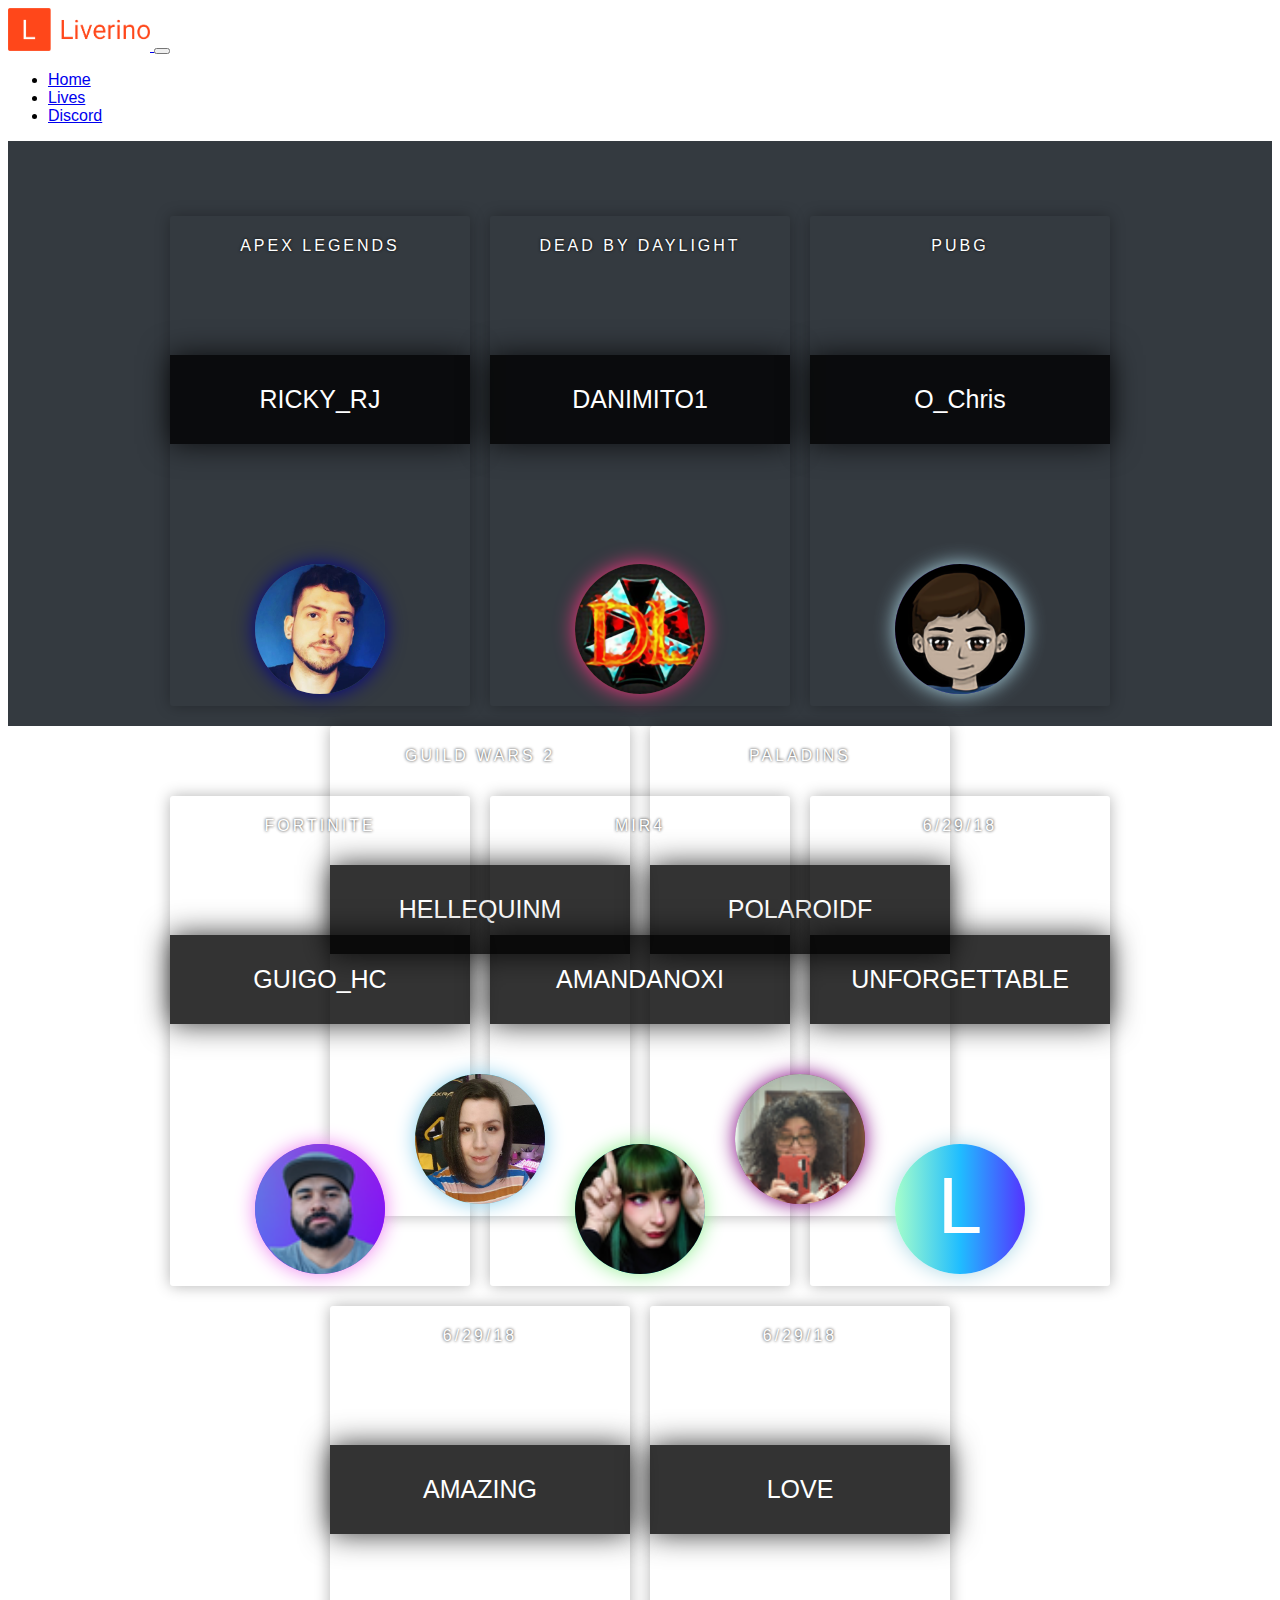
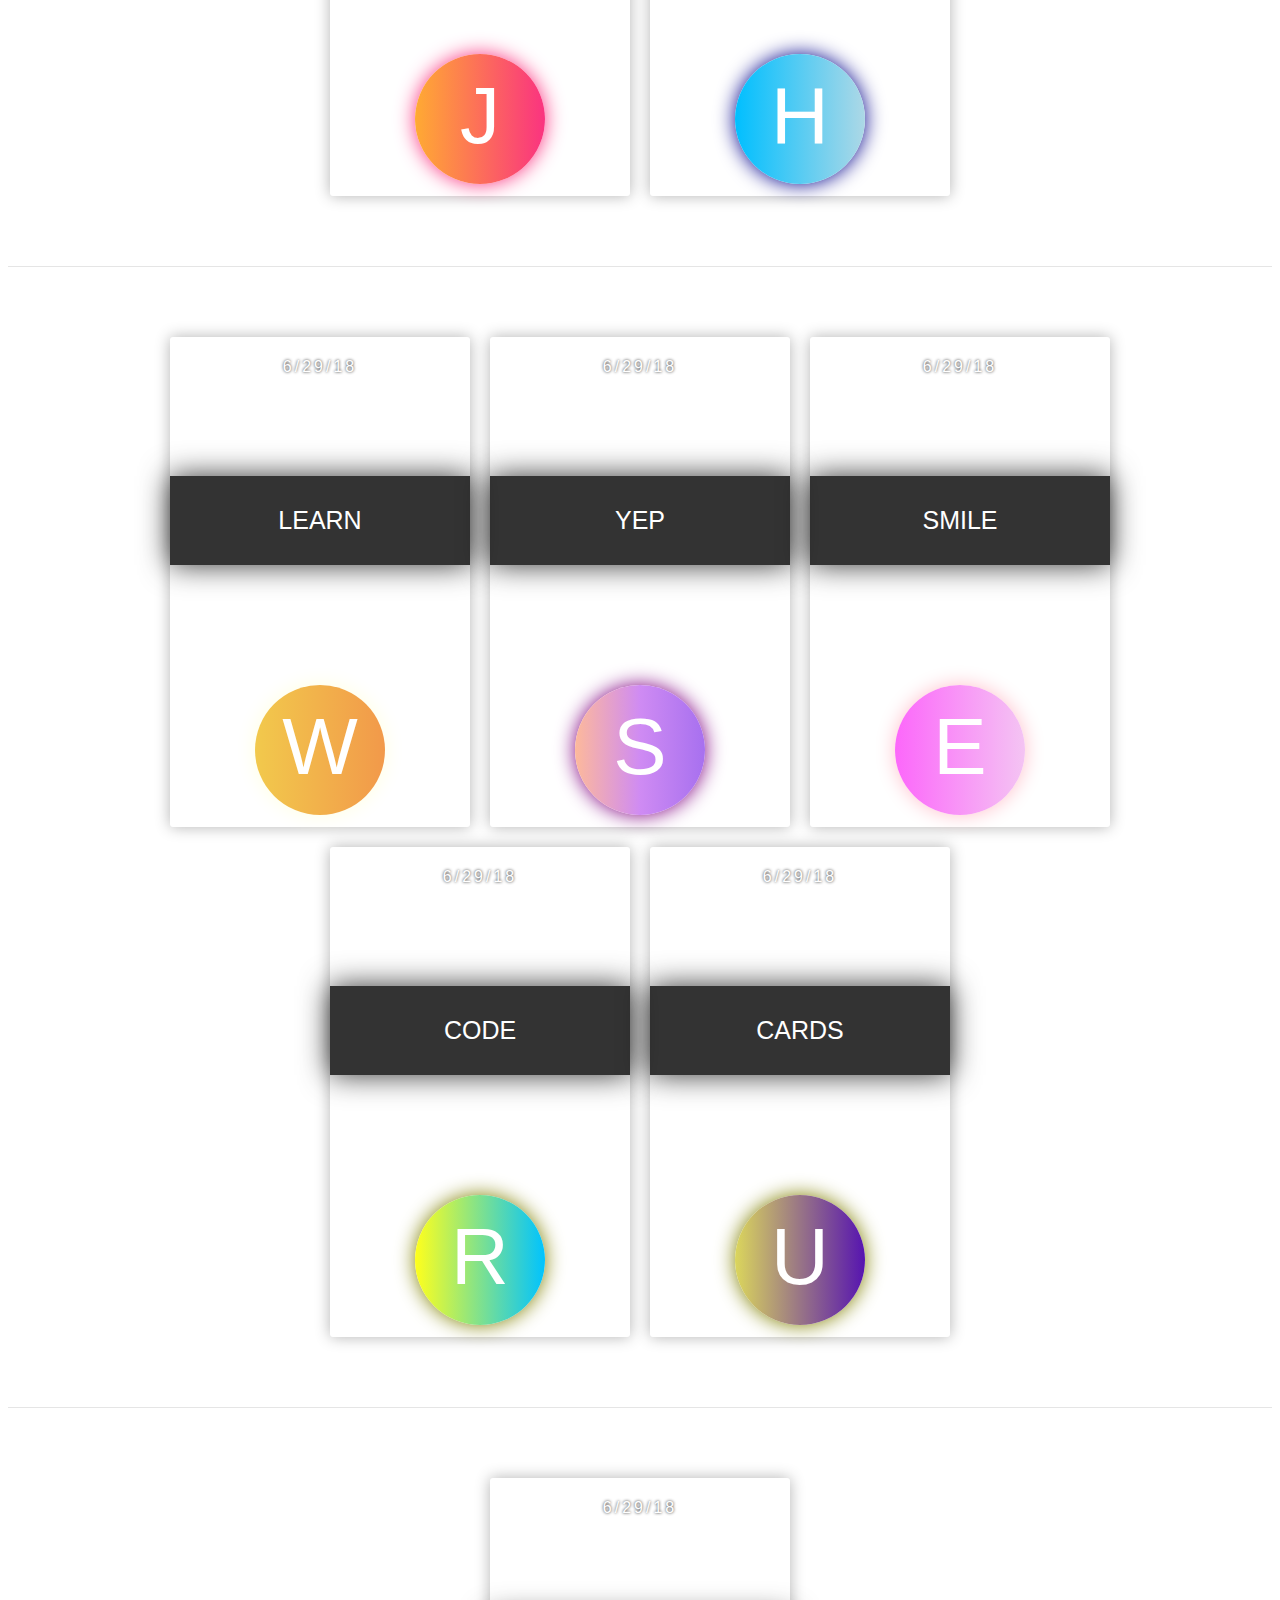
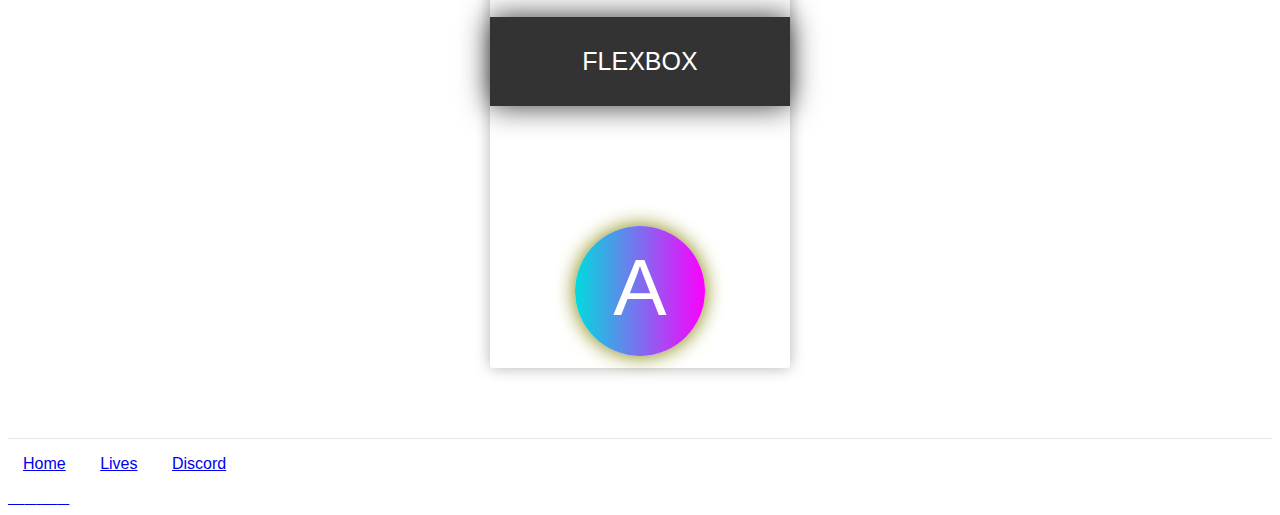
==== commit a9059461: "Footer Links added" ====
--- a/lives.html
+++ b/lives.html
@@ -243,22 +243,22 @@
         <div class="row">
           <div class="col-md-8">
             <p>
-              <a href="#">Home</a>
-              <a href="#">Lives</a>
-              <a href="#">Discord</a>
+              <a href="home.html">Home</a>
+              <a href="lives.html" class="active">Lives</a>
+              <a href="https://discord.gg/n5wk9xw">Discord</a>
             </p>
           </div>
           <div class="col-md-4 d-flex justify-content-end">
-            <a href="" class="btn btn-outline-dark">
+            <a href="#" class="btn btn-outline-dark">
               <i class="fab fa-facebook"></i>
             </a>
-            <a href="" class="btn btn-outline-dark ml-2">
+            <a href="https://twitter.com/orickyrj" class="btn btn-outline-dark ml-2">
               <i class="fab fa-twitter"></i>
             </a>
-            <a href="" class="btn btn-outline-dark ml-2">
+            <a href="https://www.instagram.com/orickyrj/" class="btn btn-outline-dark ml-2">
               <i class="fab fa-instagram"></i>
             </a>
-            <a href="" class="btn btn-outline-dark ml-2">
+            <a href="https://www.youtube.com/rickyrj" class="btn btn-outline-dark ml-2">
               <i class="fab fa-youtube"></i>
             </a>
           </div>
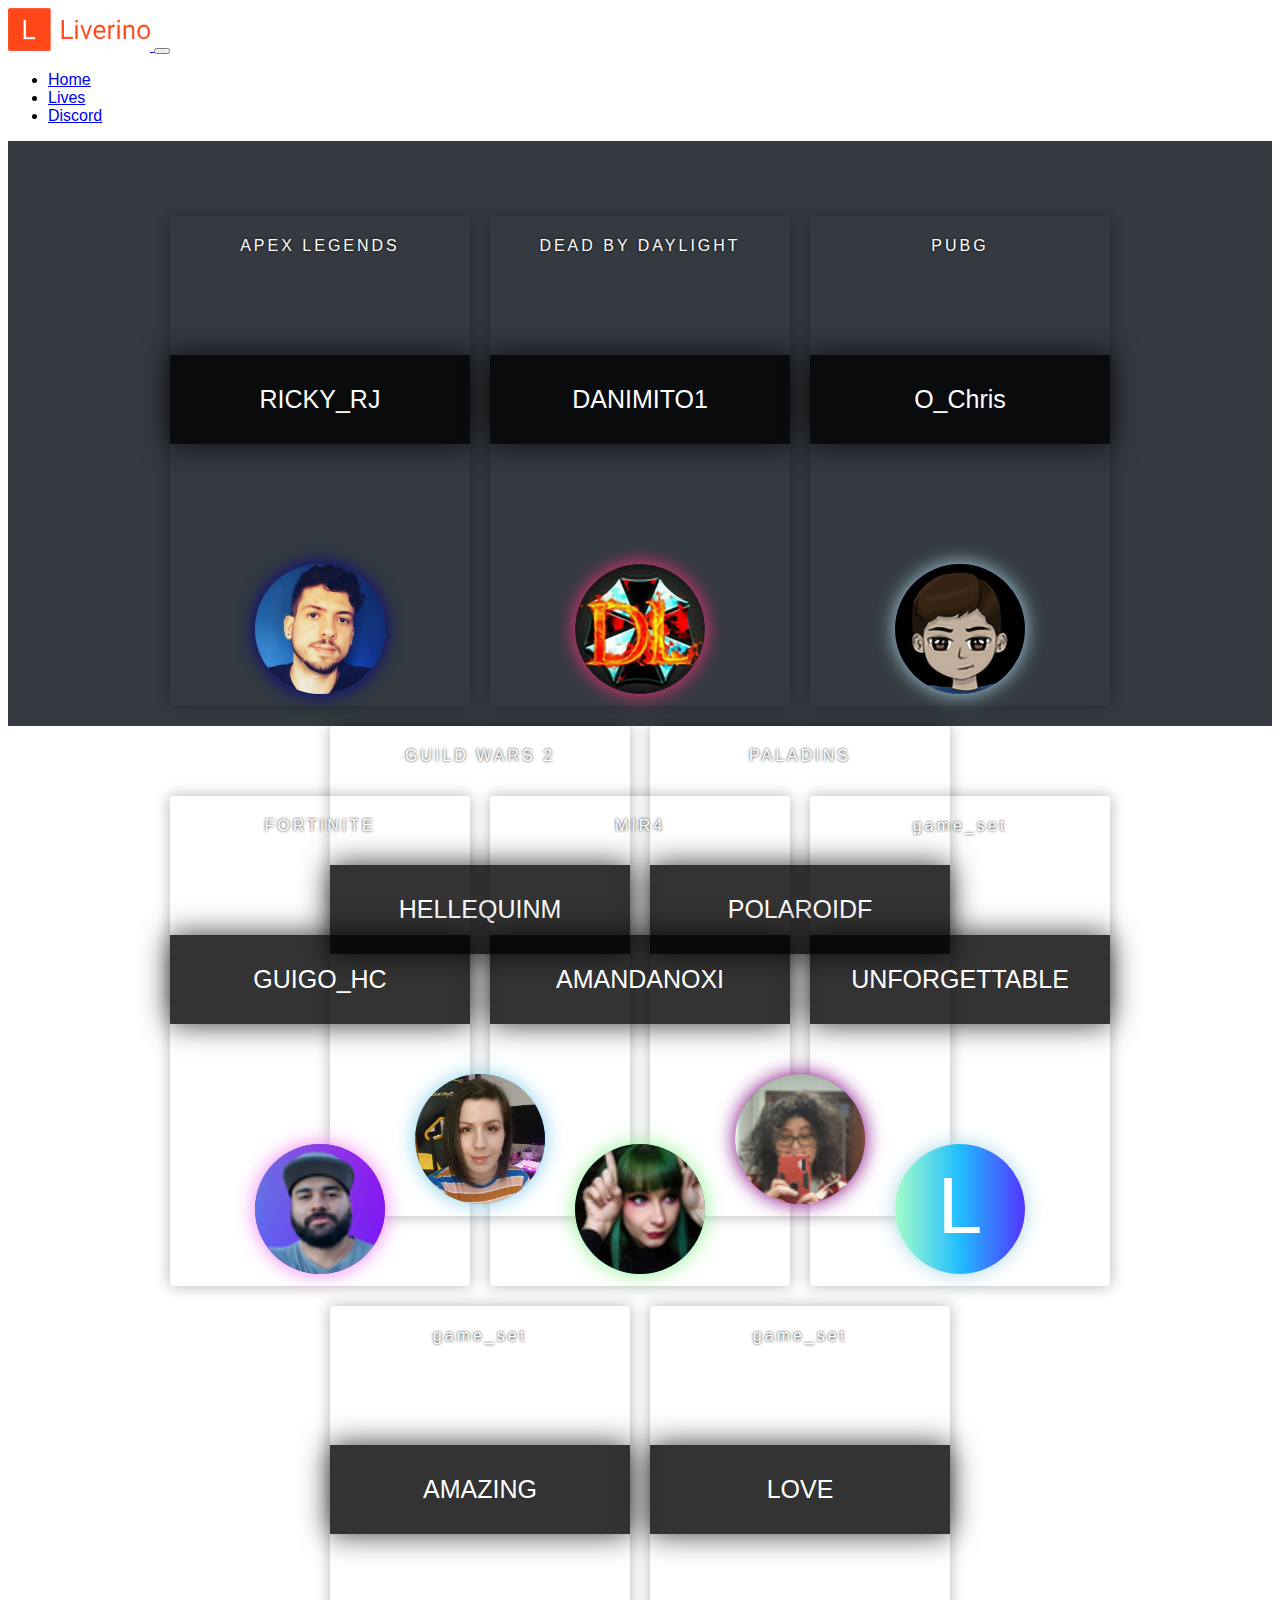
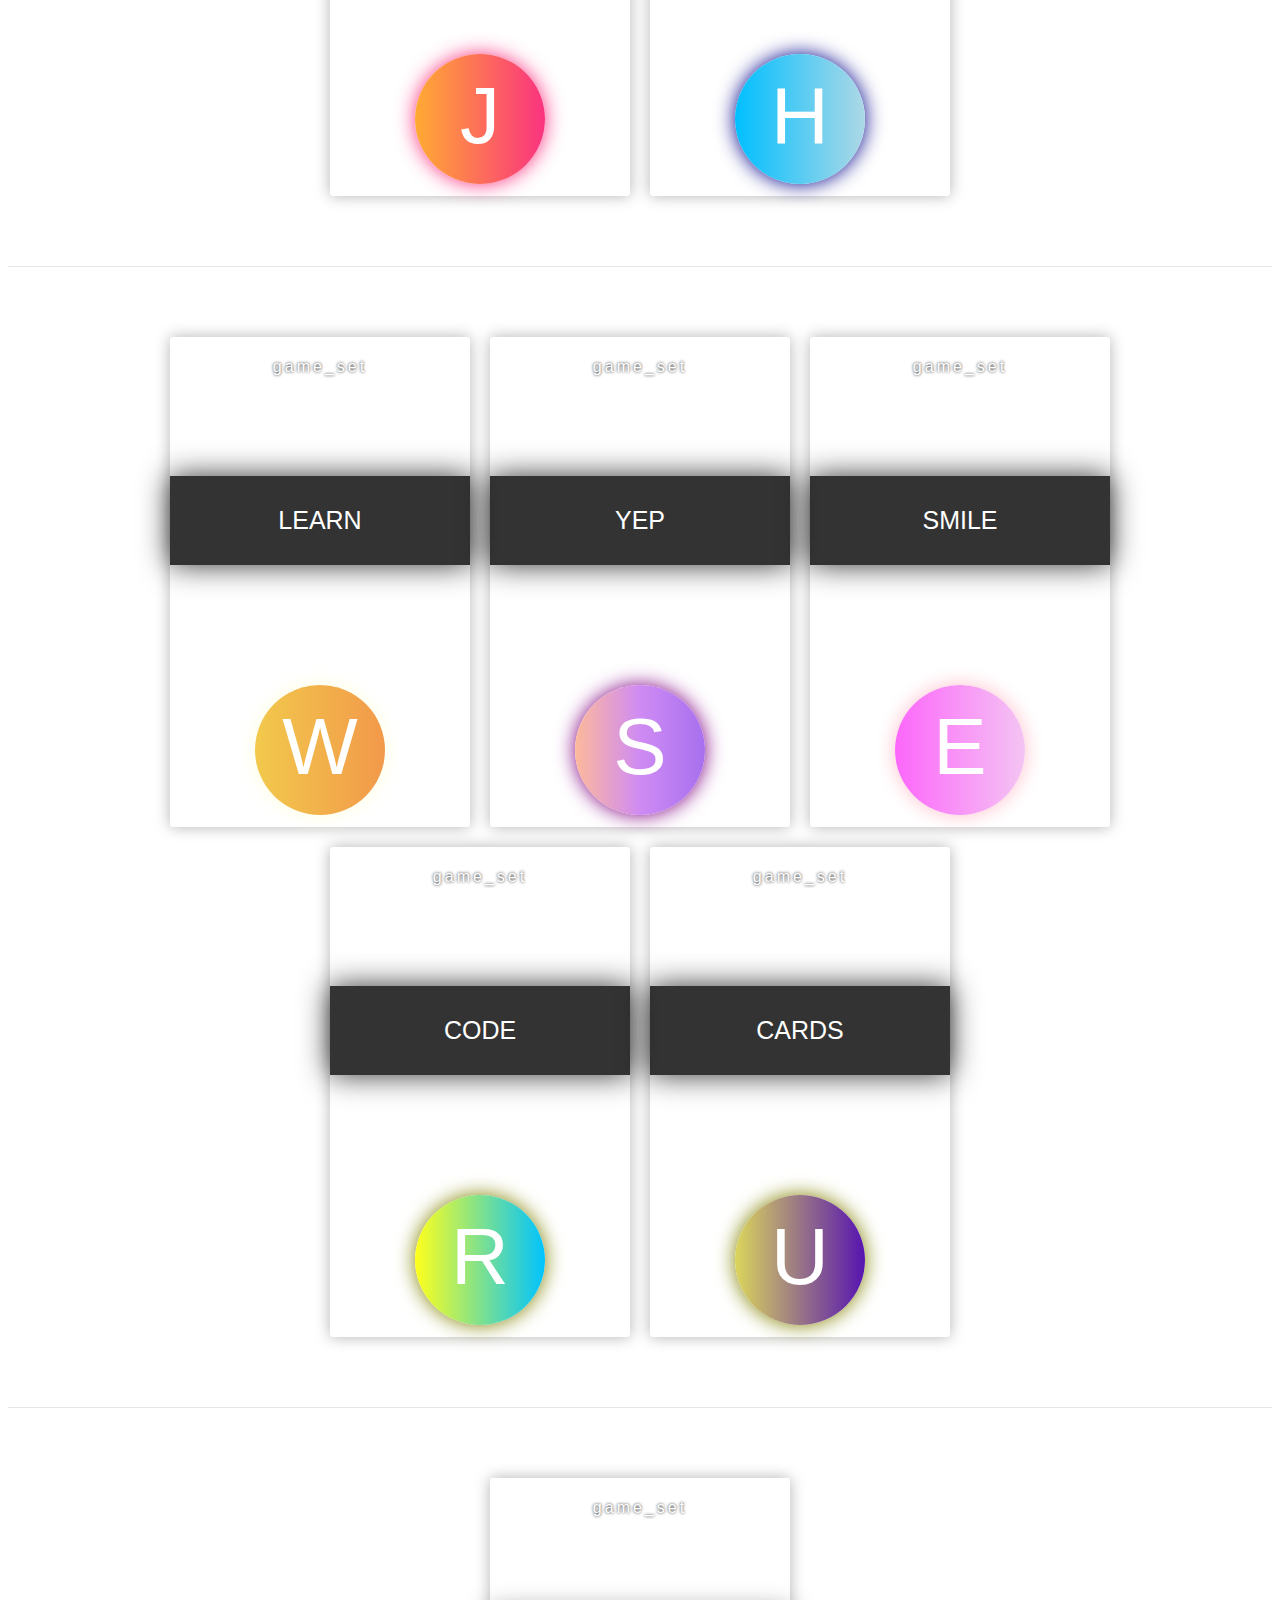
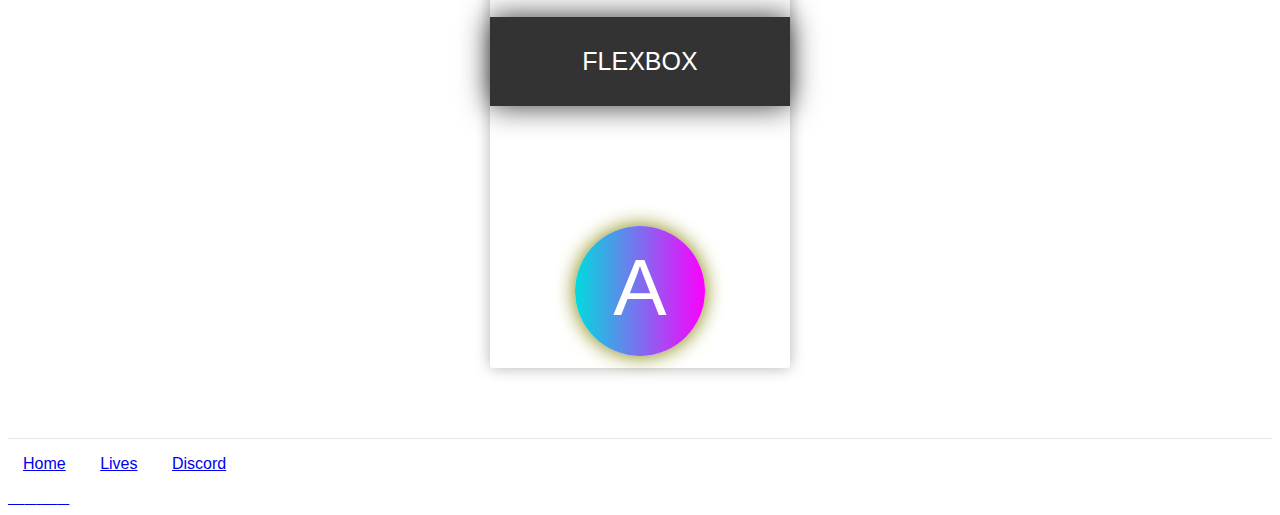
==== commit 898f93c4: "Update lives.html" ====
--- a/lives.html
+++ b/lives.html
@@ -135,7 +135,7 @@
 
         	<div class="box nine">
         		<div class="date">
-        			<h4>6/29/18</h4>
+        			<h4>game_set</h4>
         		</div>
         		<h1>UNFORGETTABLE</h1>
         		<div class="poster p8">
@@ -145,7 +145,7 @@
 
         	<div class="box ten">
         		<div class="date">
-        			<h4>6/29/18</h4>
+        			<h4>game_set</h4>
         		</div>
         		<h1>AMAZING</h1>
         		<div class="poster p9">
@@ -155,7 +155,7 @@
 
         	<div class="box eleven">
         		<div class="date">
-        			<h4>6/29/18</h4>
+        			<h4>game_set</h4>
         		</div>
         		<h1>LOVE</h1>
         		<div class="poster p10">
@@ -171,7 +171,7 @@
         <div class="wrap">
           <div class="box tlv">
               <div class="date">
-                <h4>6/29/18</h4>
+                <h4>game_set</h4>
               </div>
               <h1>LEARN</h1>
               <div class="poster p11">
@@ -181,7 +181,7 @@
 
             <div class="box thirteen">
               <div class="date">
-                <h4>6/29/18</h4>
+                <h4>game_set</h4>
               </div>
               <h1>YEP</h1>
               <div class="poster p12">
@@ -191,7 +191,7 @@
 
             <div class="box ftn">
               <div class="date">
-                <h4>6/29/18</h4>
+                <h4>game_set</h4>
               </div>
               <h1>SMILE</h1>
               <div class="poster p13">
@@ -201,7 +201,7 @@
 
             <div class="box fith">
               <div class="date">
-                <h4>6/29/18</h4>
+                <h4>game_set</h4>
               </div>
               <h1>CODE</h1>
               <div class="poster p14">
@@ -211,7 +211,7 @@
 
             <div class="box sith">
               <div class="date">
-                <h4>6/29/18</h4>
+                <h4>game_set</h4>
               </div>
               <h1>CARDS</h1>
               <div class="poster p15">
@@ -227,7 +227,7 @@
         <div class="wrap">
           <div class="box sevth">
         		<div class="date">
-        			<h4>6/29/18</h4>
+        			<h4>game_set</h4>
         		</div>
         		<h1>FLEXBOX</h1>
         		<div class="poster p16">
@@ -255,7 +255,7 @@
             <a href="https://twitter.com/orickyrj" class="btn btn-outline-dark ml-2">
               <i class="fab fa-twitter"></i>
             </a>
-            <a href="https://www.instagram.com/orickyrj/" class="btn btn-outline-dark ml-2">
+            <a href="https://www.instagram.com/orickyrj" class="btn btn-outline-dark ml-2">
               <i class="fab fa-instagram"></i>
             </a>
             <a href="https://www.youtube.com/rickyrj" class="btn btn-outline-dark ml-2">
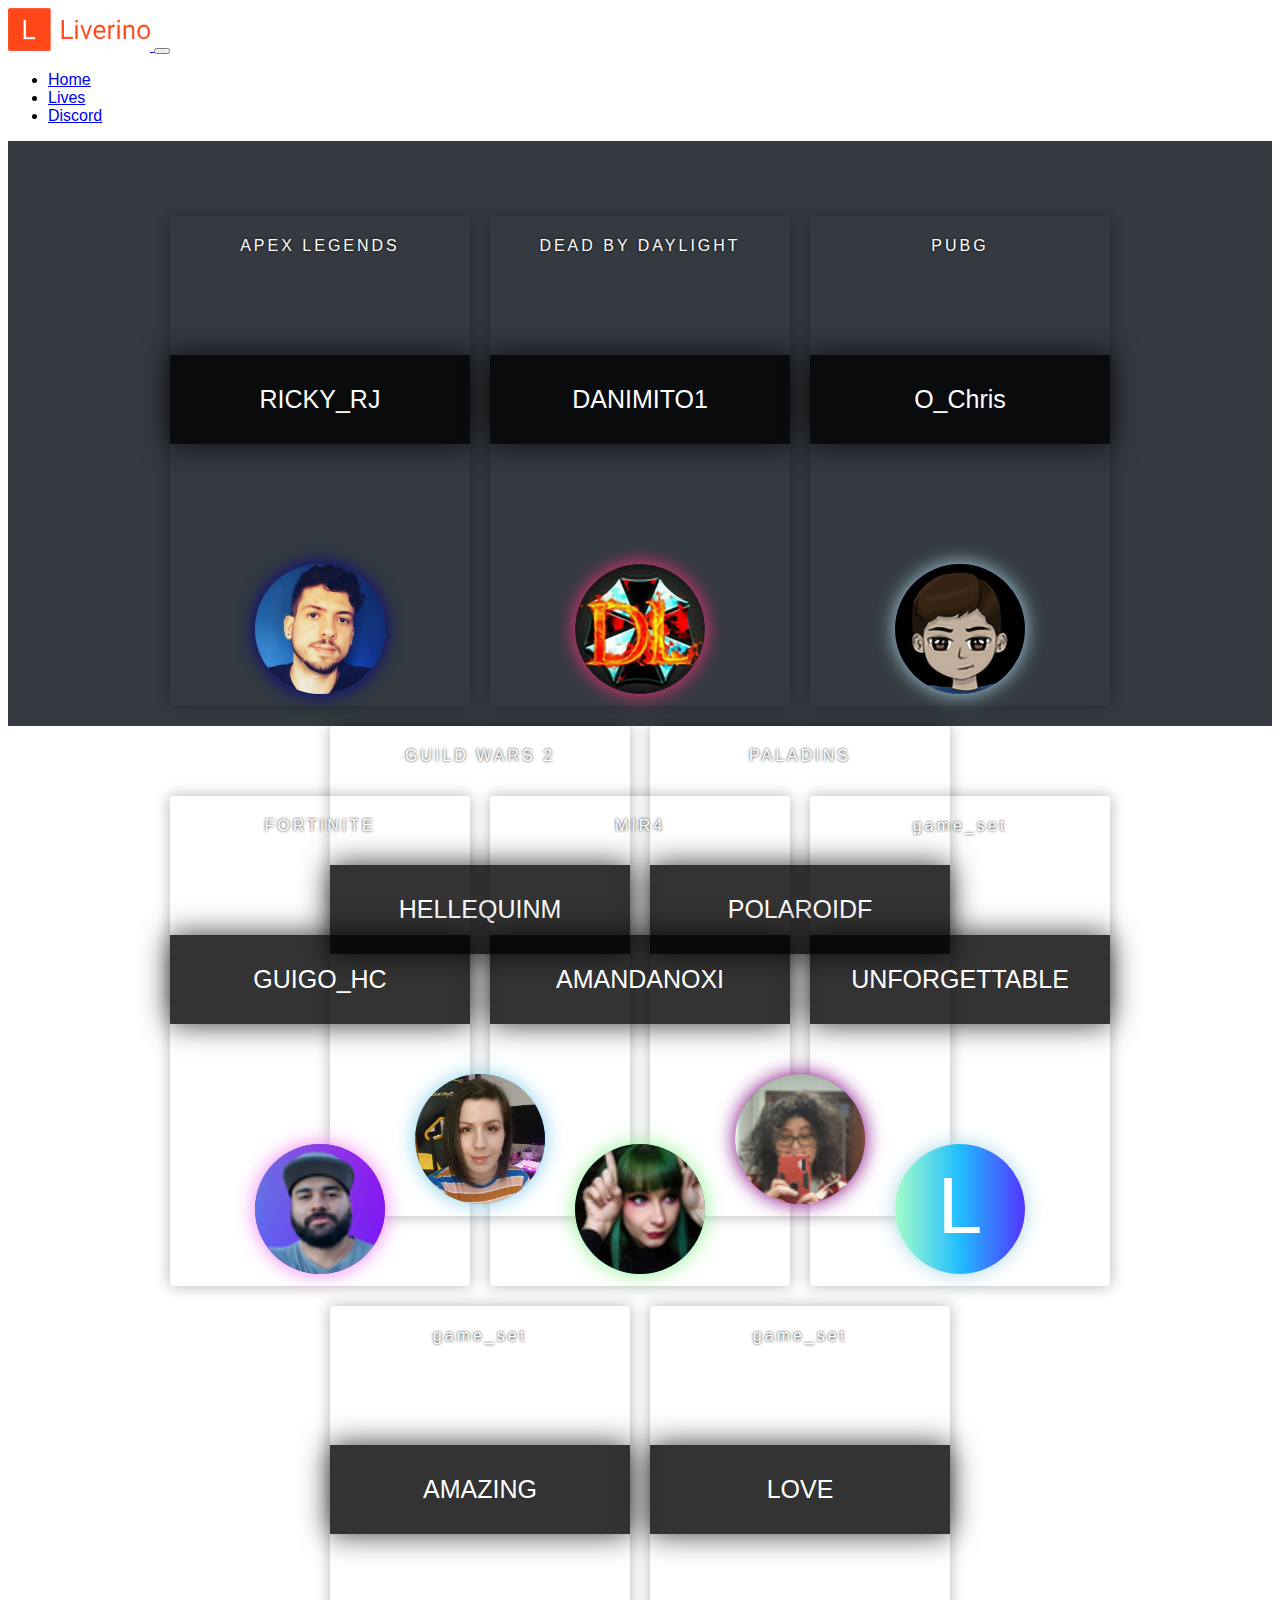
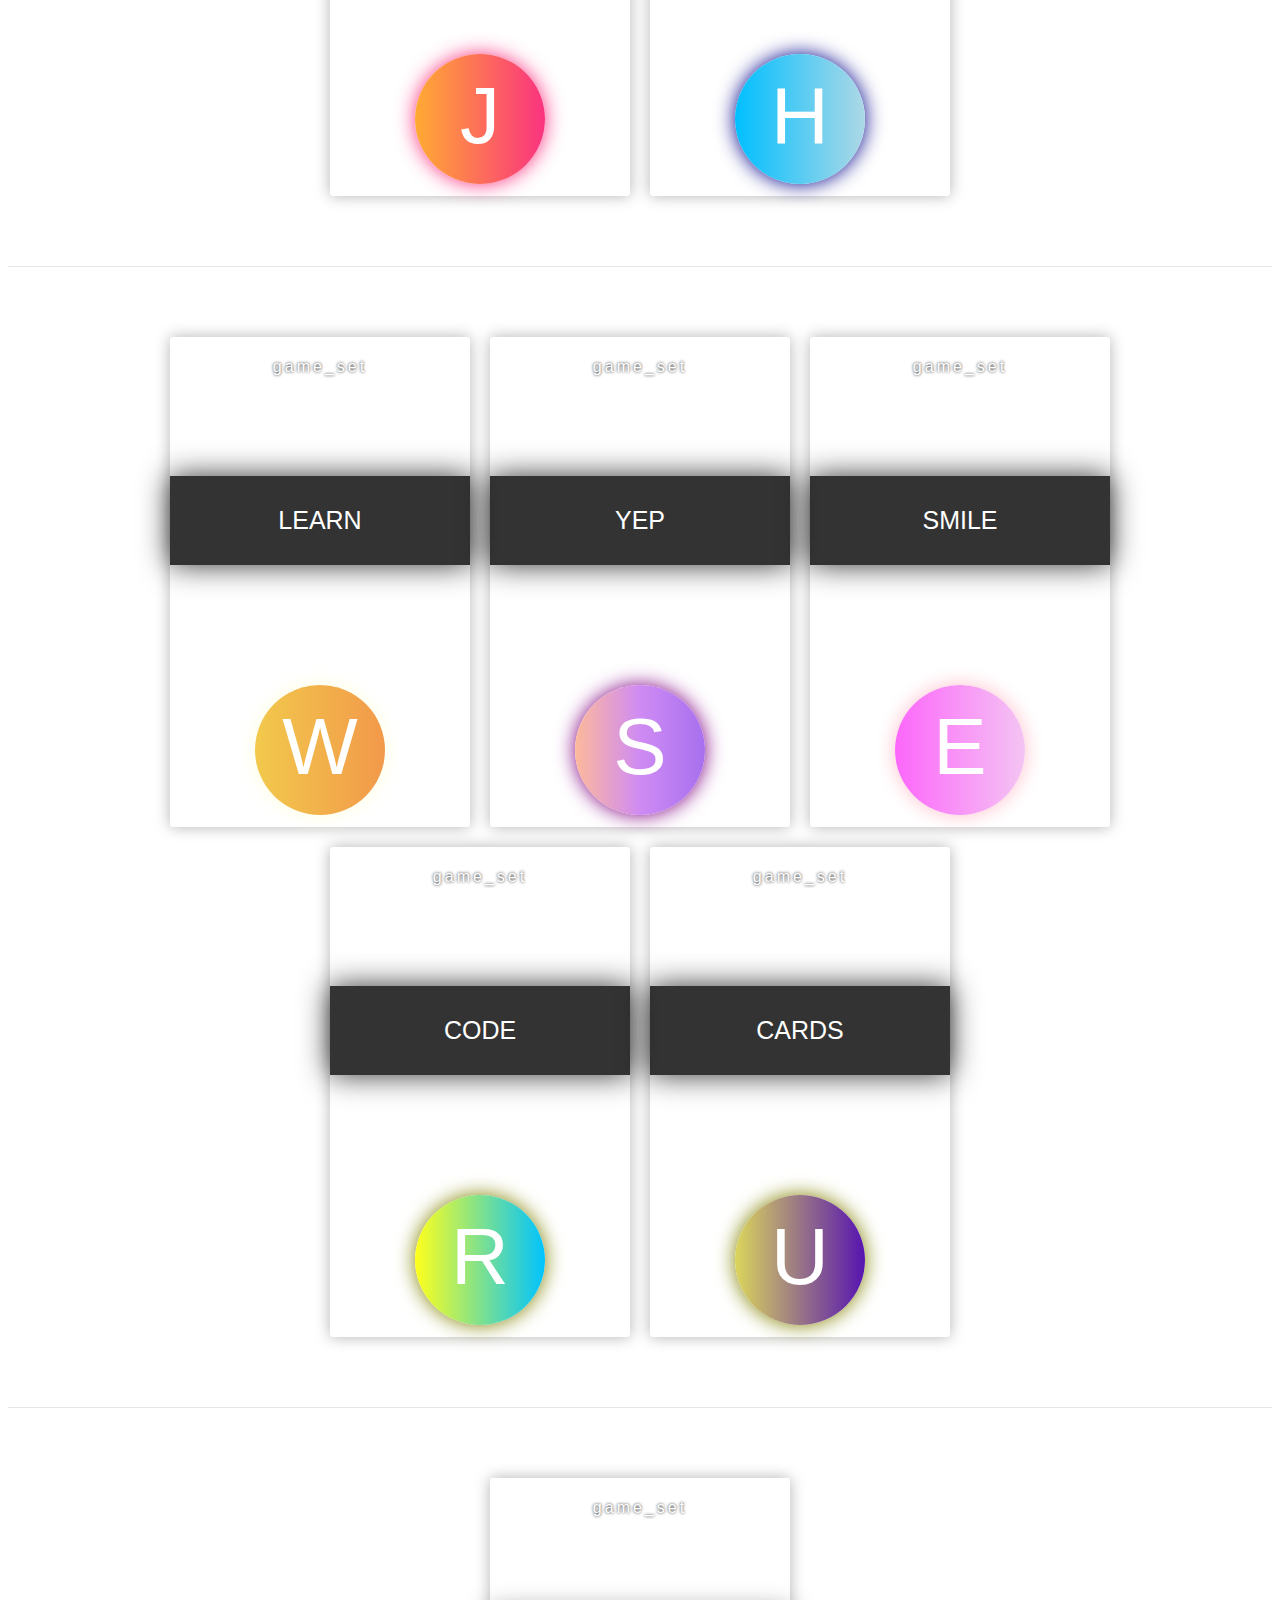
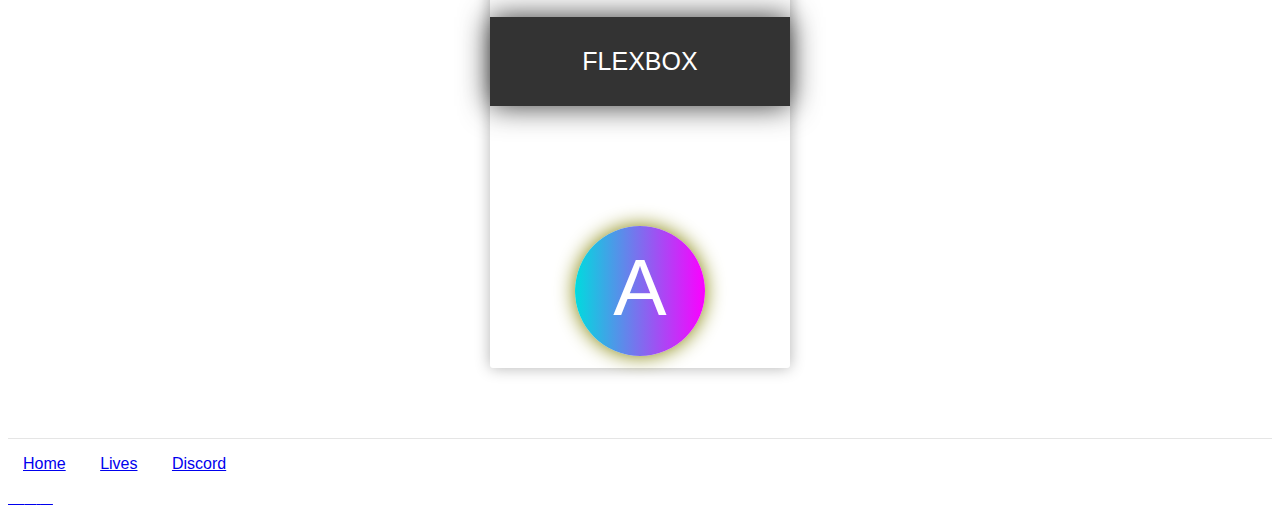
==== commit 86527087: "footer updated" ====
--- a/lives.html
+++ b/lives.html
@@ -61,7 +61,7 @@
         		</div>
         		<H1>DANIMITO1</H1>
         		<div class="poster p2">
-              <a href="#" class="stretched-link">
+              <a href="https://www.twitch.tv/danimito1" class="stretched-link">
                 <img src="img/danimito.png" alt="">
               </a>
         		</div>
@@ -73,7 +73,7 @@
         		</div>
         		<h1>O_Chris</h1>
         		<div class="poster p3">
-              <a href="#" class="stretched-link">
+              <a href="https://www.twitch.tv/o__chris" class="stretched-link">
                 <img src="img/chris.png" alt="">
               </a>
         		</div>
@@ -85,7 +85,7 @@
         		</div>
         		<h1>HELLEQUINM</h1>
         		<div class="poster p4">
-              <a href="#" class="stretched-link">
+              <a href="https://www.twitch.tv/hellequinm" class="stretched-link">
                 <img src="img/helle.jpg" alt="">
               </a>
         		</div>
@@ -115,7 +115,7 @@
         		</div>
         		<h1>GUIGO_HC</h1>
         		<div class="poster p6">
-              <a href="#" class="stretched-link">
+              <a href="https://www.twitch.tv/guigo_hc" class="stretched-link">
                 <img src="img/guigo.png" alt="">
               </a>
         		</div>
@@ -127,7 +127,7 @@
         		</div>
         		<h1>AMANDANOXI</h1>
         		<div class="poster p7">
-              <a href="#" class="stretched-link">
+              <a href="https://www.twitch.tv/amandanoxi" class="stretched-link">
                 <img src="img/nox.png" alt="">
               </a>
         		</div>
@@ -249,9 +249,6 @@
             </p>
           </div>
           <div class="col-md-4 d-flex justify-content-end">
-            <a href="#" class="btn btn-outline-dark">
-              <i class="fab fa-facebook"></i>
-            </a>
             <a href="https://twitter.com/orickyrj" class="btn btn-outline-dark ml-2">
               <i class="fab fa-twitter"></i>
             </a>
